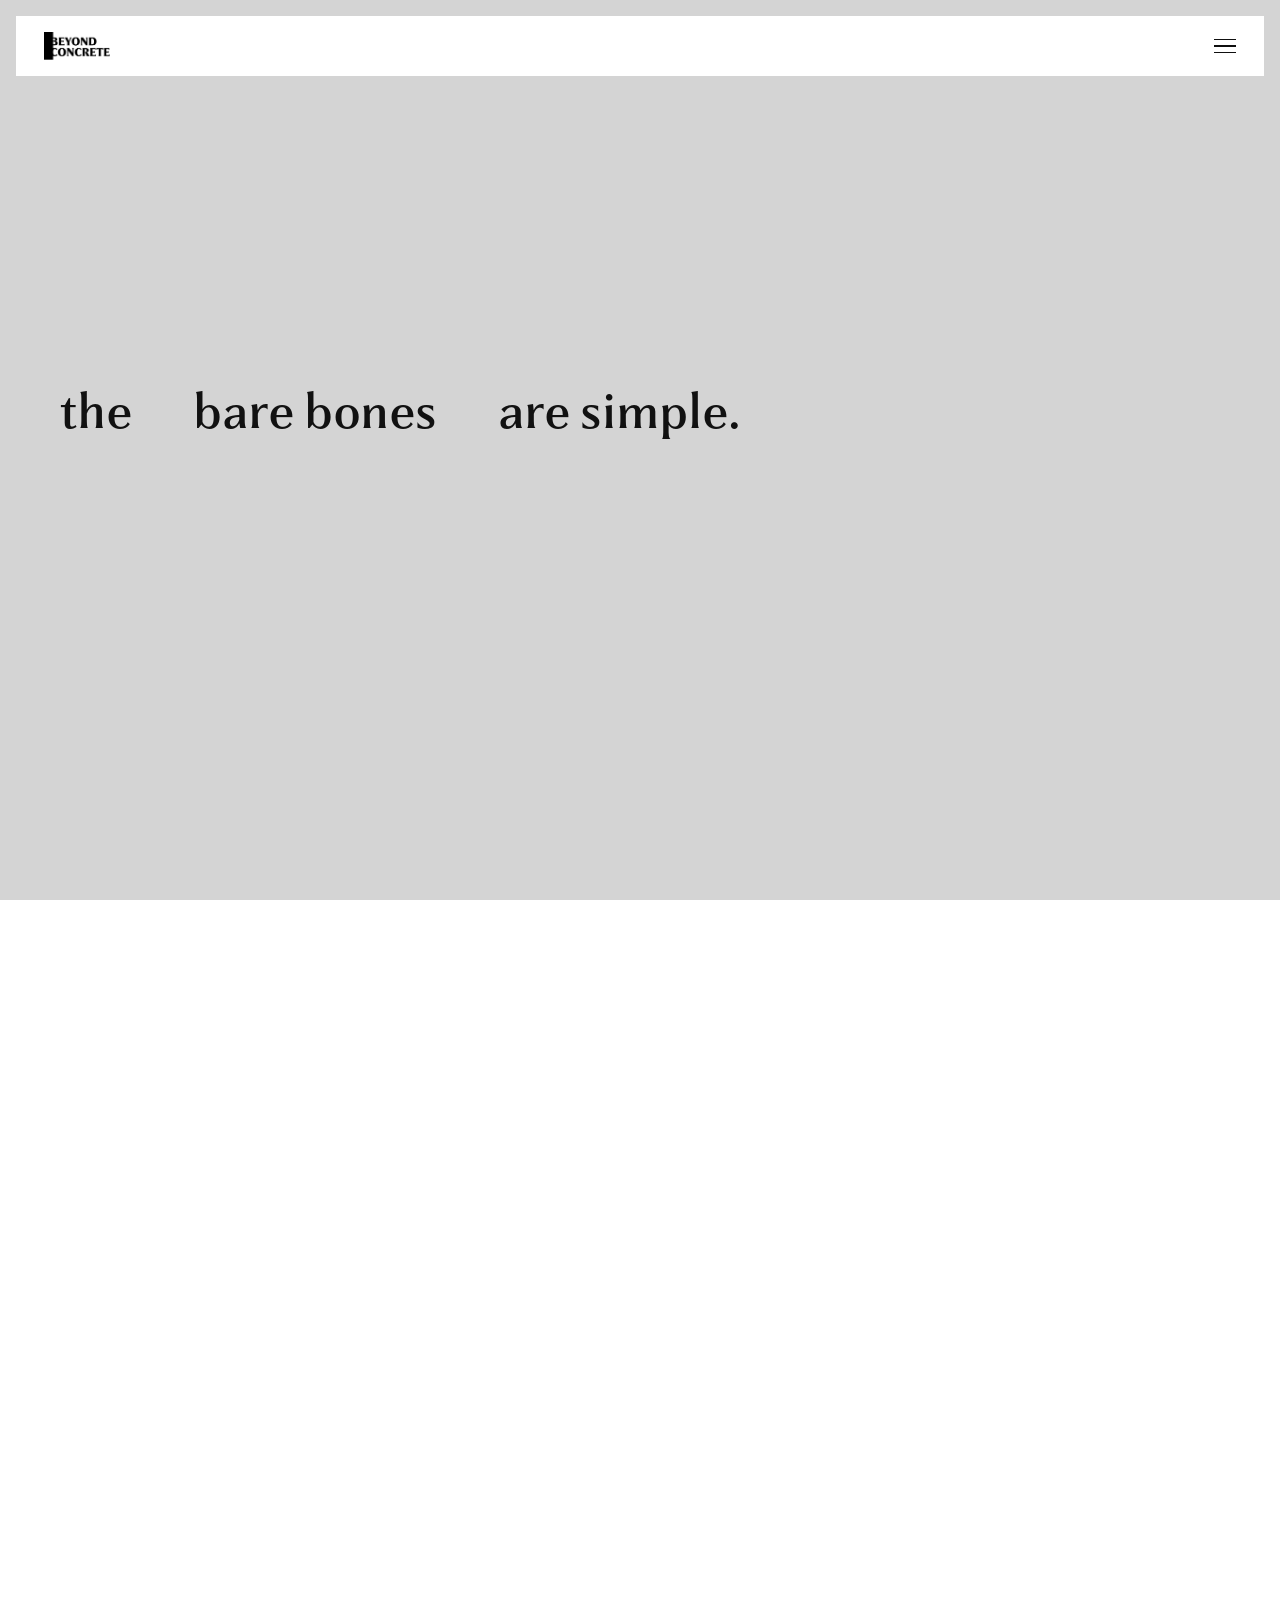
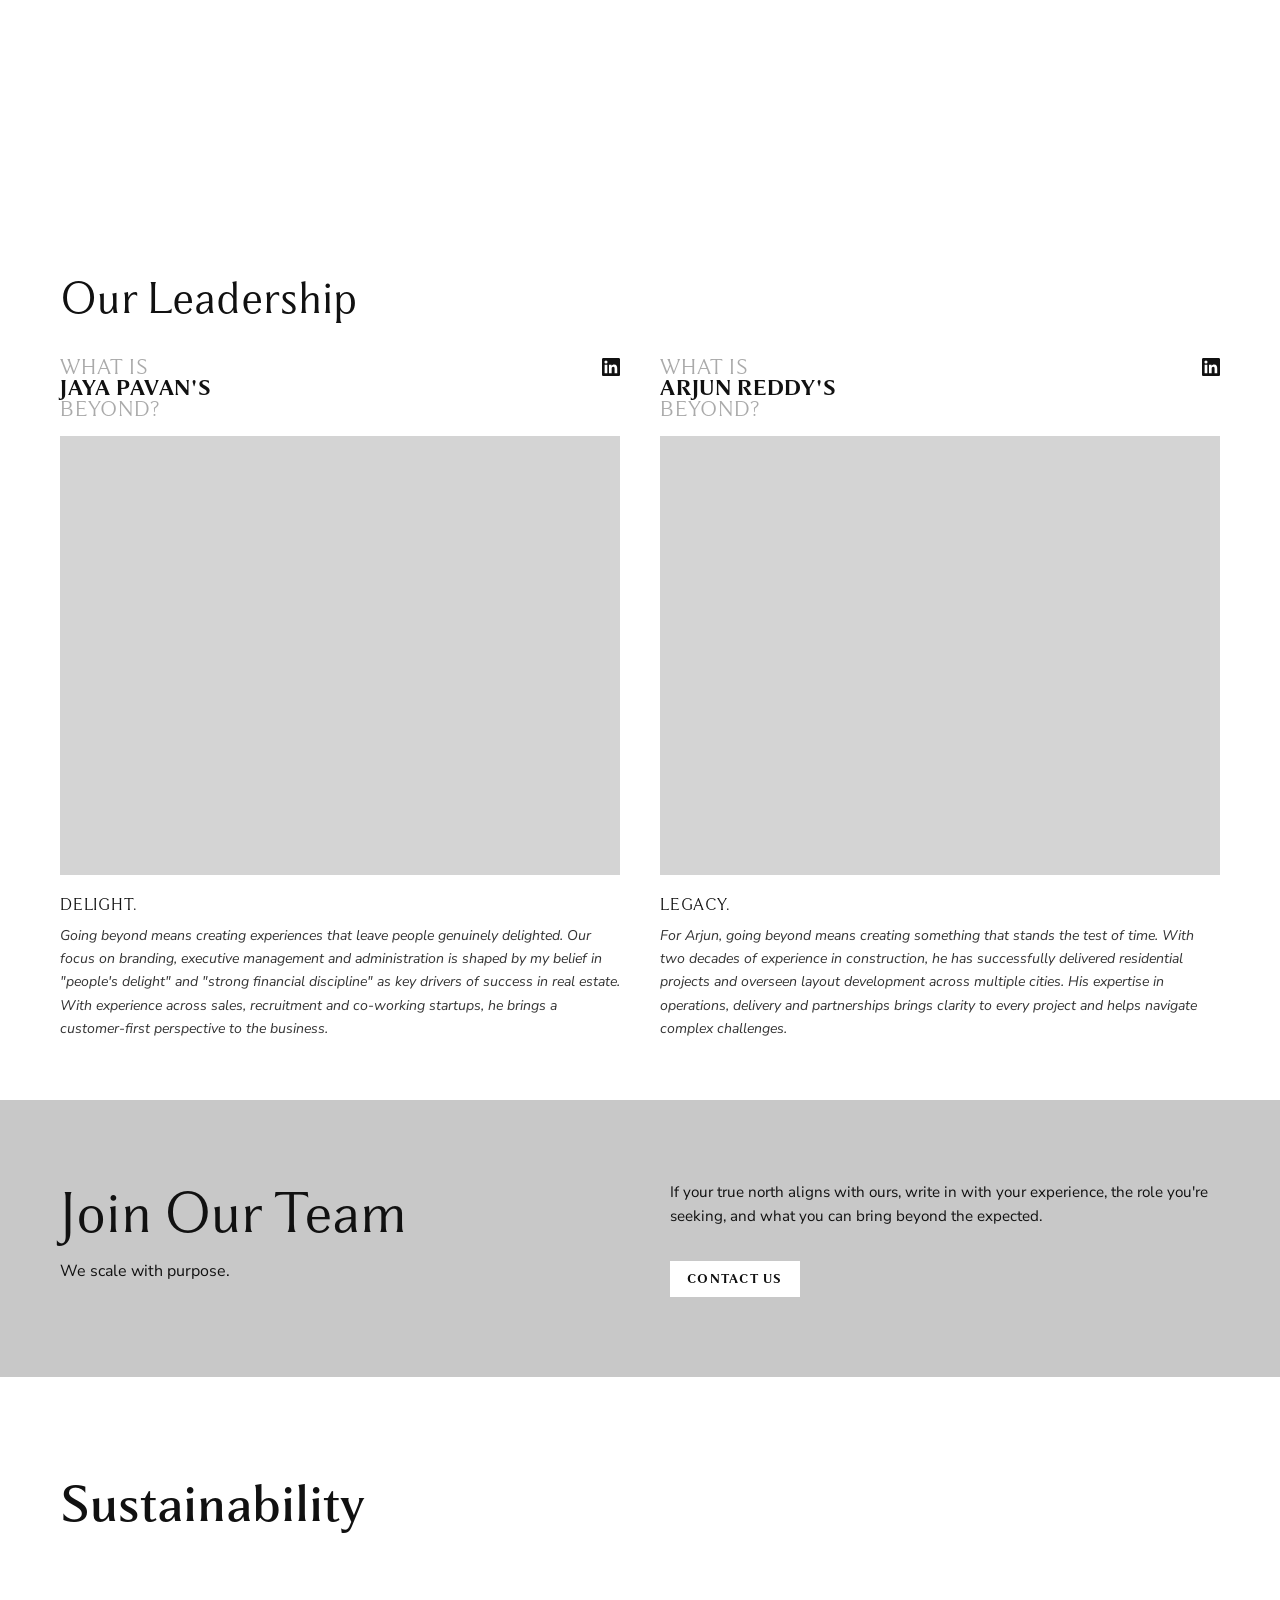
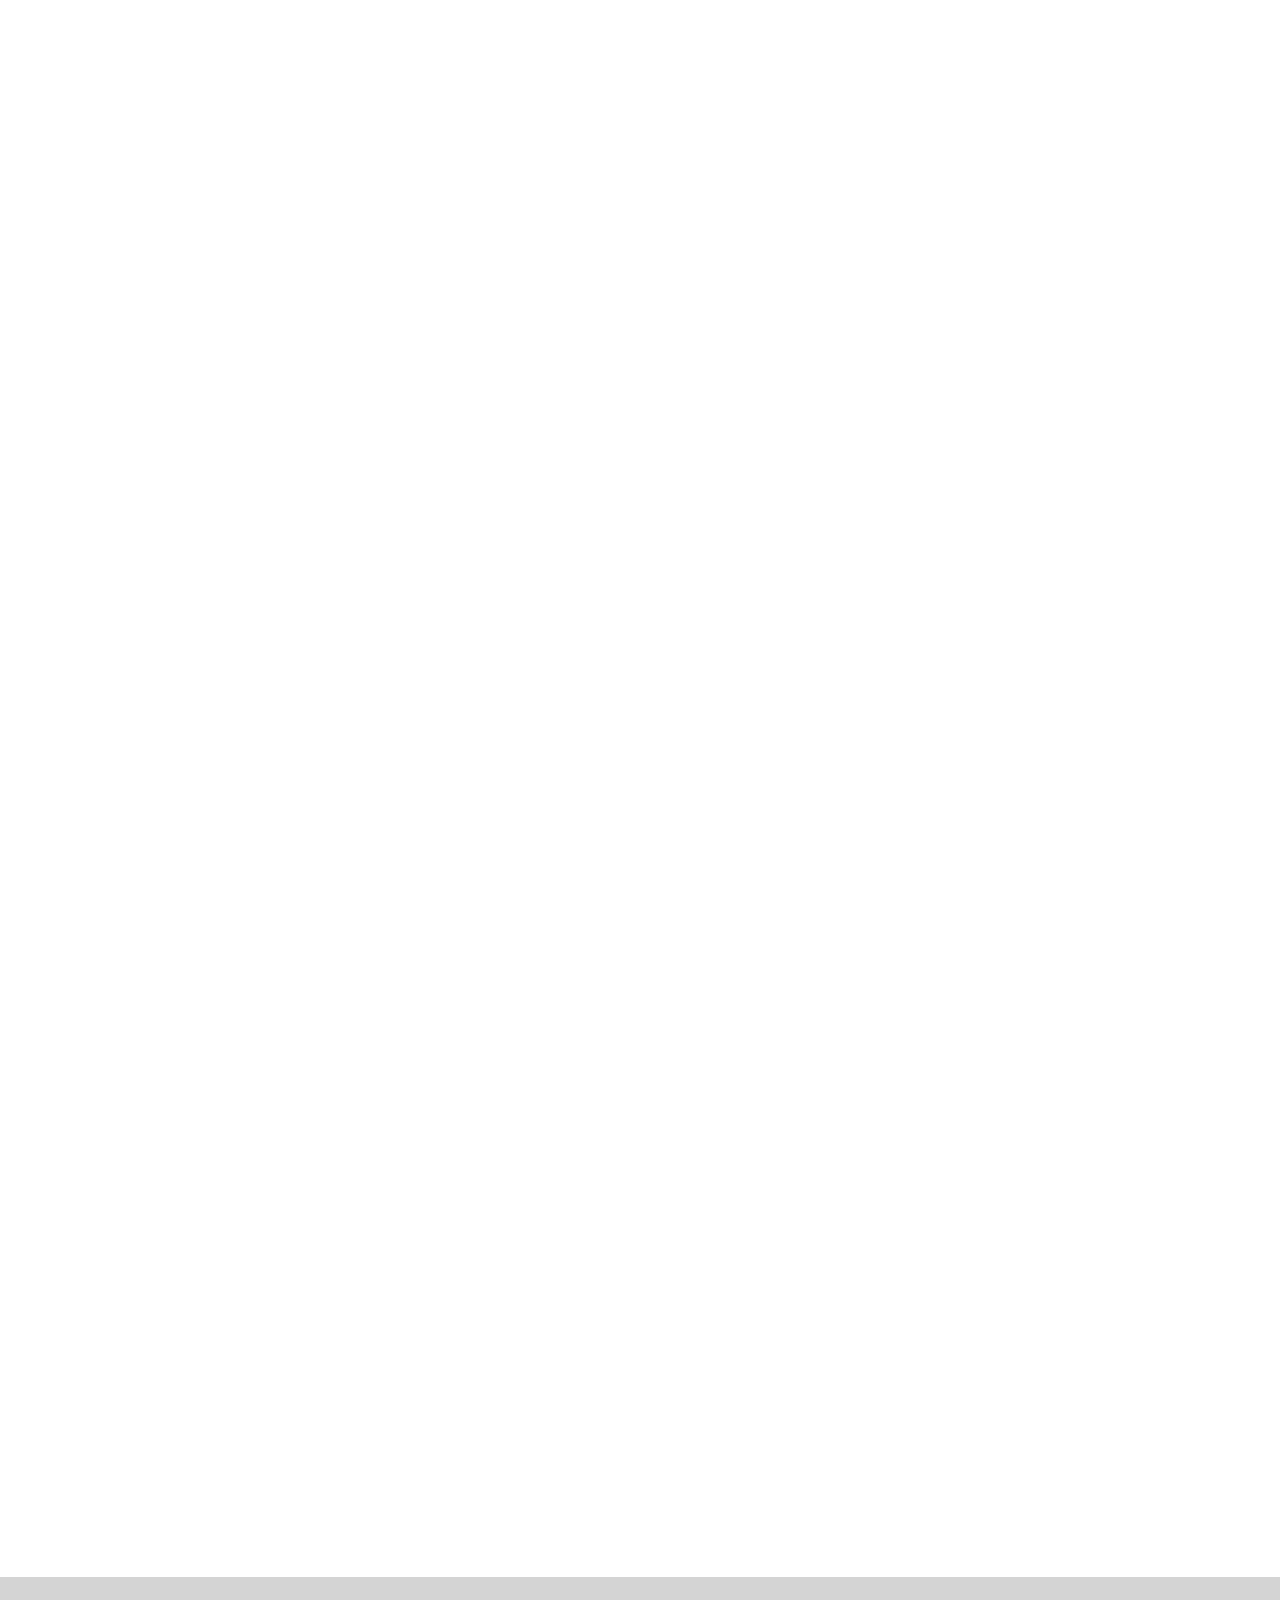
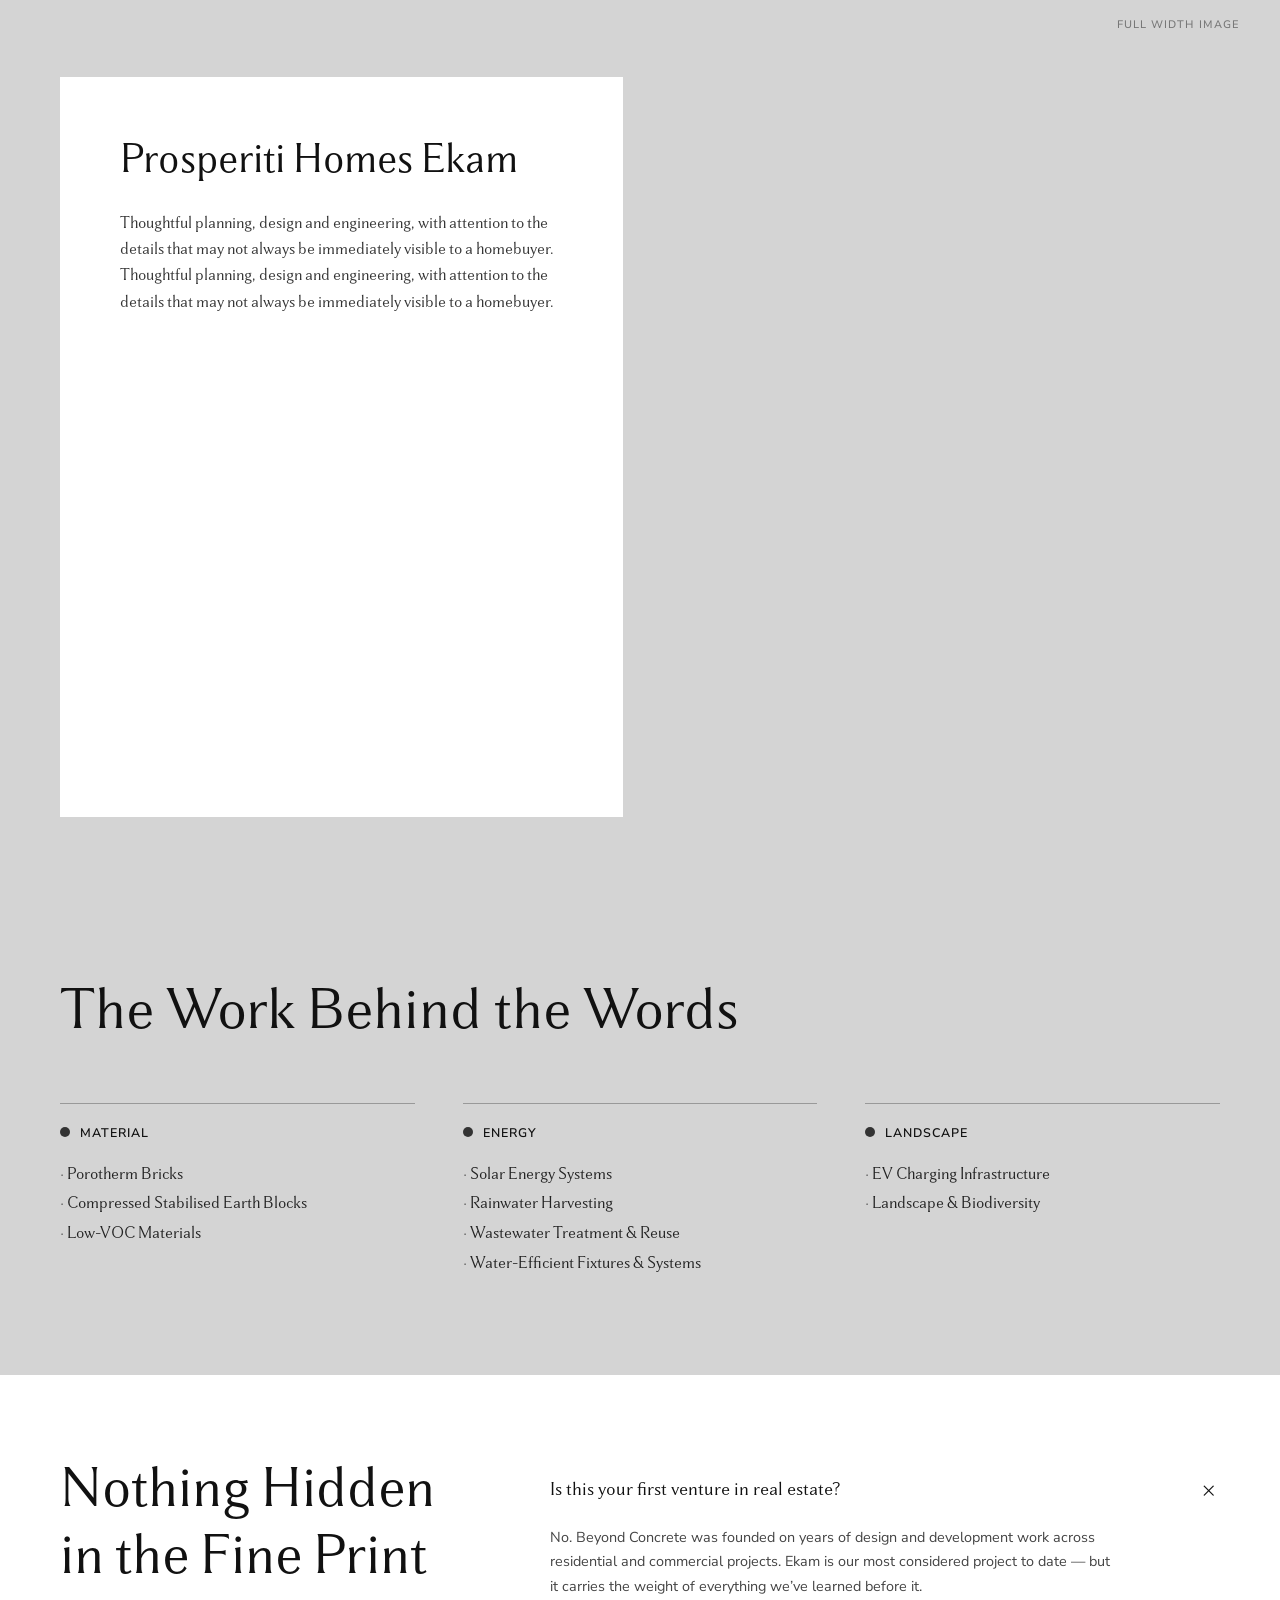
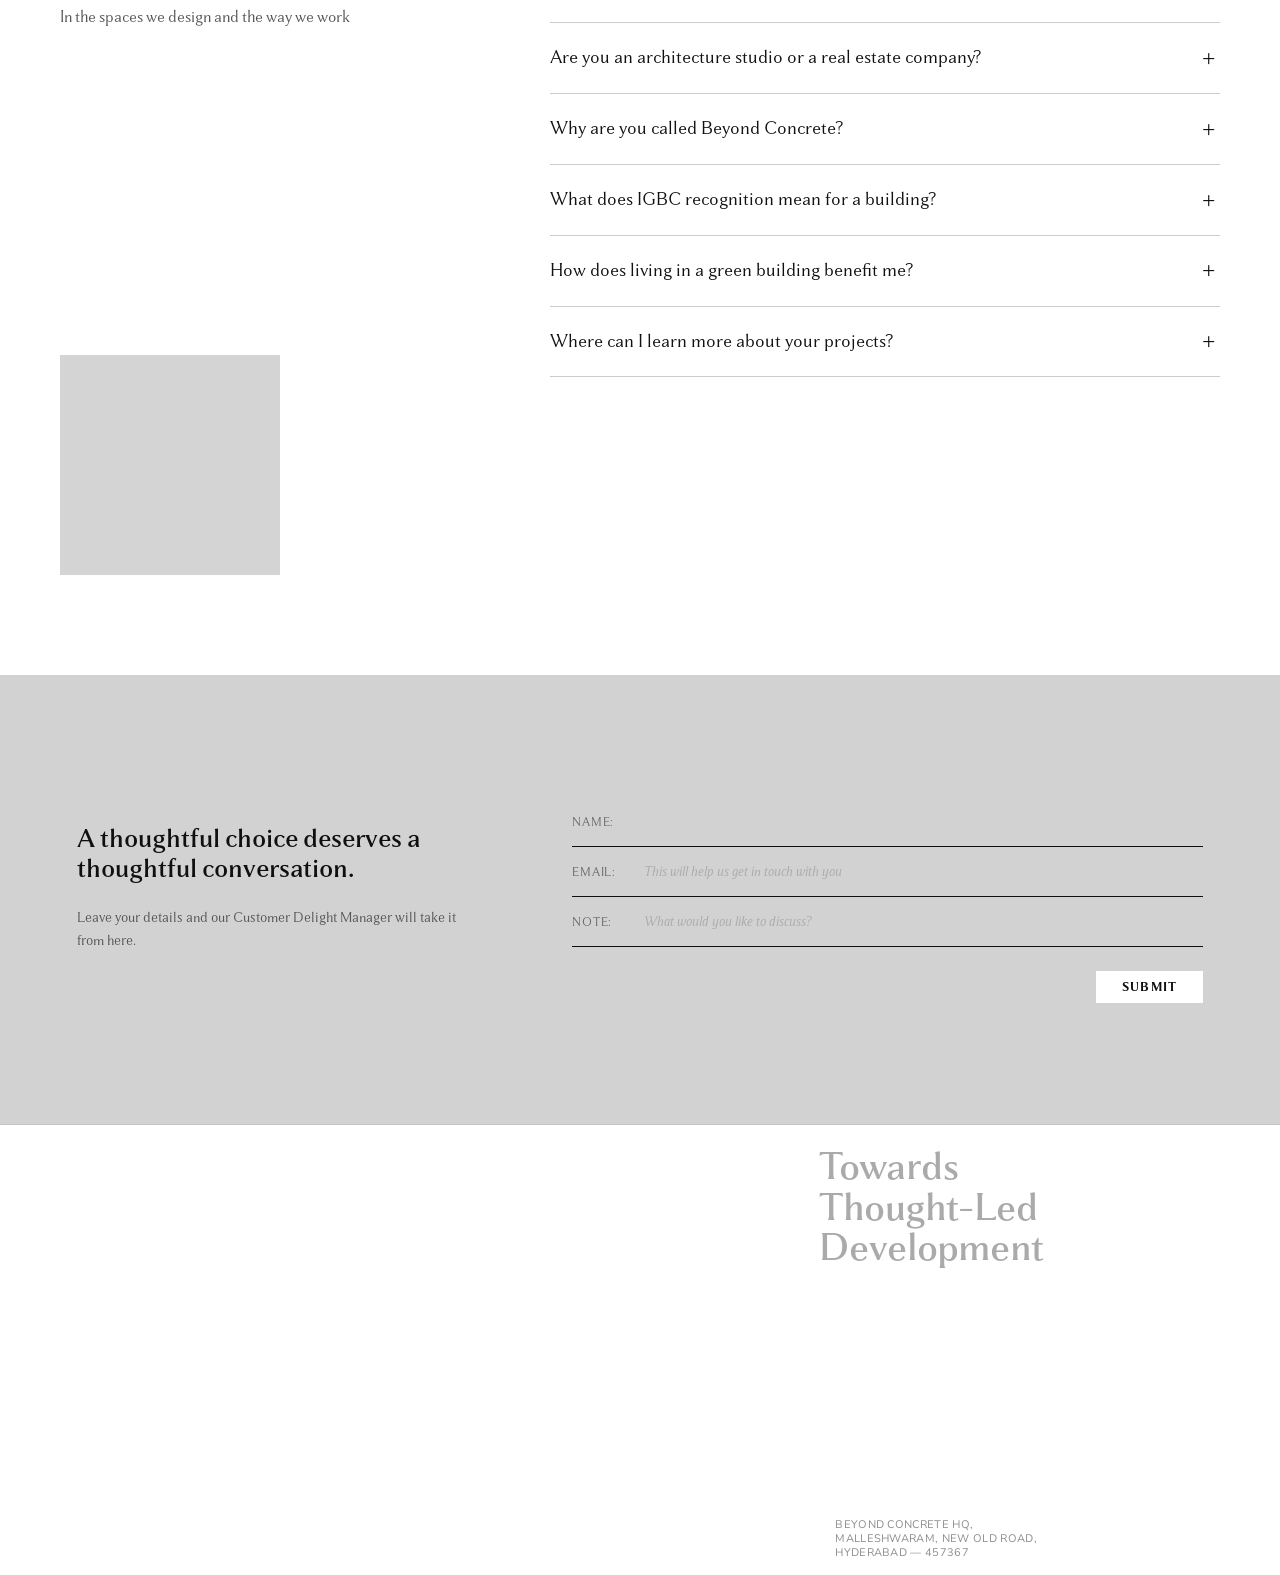
==== about prototype/index.html @ 587563fb "Add files via upload" ====
<!DOCTYPE html>
<html lang="en">
<head>
    <meta charset="UTF-8">
    <meta name="viewport" content="width=device-width, initial-scale=1.0">
    <title>About - Beyond Concrete</title>
    <link rel="preconnect" href="https://fonts.googleapis.com">
    <link rel="preconnect" href="https://fonts.gstatic.com" crossorigin>
    <link href="https://fonts.googleapis.com/css2?family=Inter:wght@400;500&display=swap" rel="stylesheet">
    <link rel="stylesheet" href="../shared/fonts.css">
    <style>
        * { margin: 0; padding: 0; box-sizing: border-box; }
        html { scroll-snap-type: y mandatory; overflow-y: scroll; }
        body { font-family: 'PartnerSerif', serif; background: #fff; }
        section { scroll-snap-align: start; }
        .subtitle, .img-caption { font-family: 'Nunito Sans', sans-serif; }

        /* HERO ANIMATIONS */
        .hero-left h1 span,
        .hero-left .subtitle,
        .hero-img-placeholder,
        .hero-right .img-caption {
            opacity: 0;
            transition: opacity 1s ease;
        }
        .hero-left h1 span.visible,
        .hero-left .subtitle.visible,
        .hero-img-placeholder.visible,
        .hero-right .img-caption.visible {
            opacity: 1;
        }

        /* HERO */
        .hero {
            min-height: 100vh;
            padding: 0 60px;
            display: flex;
            align-items: center;
            gap: 60px;
            background-color: #d4d4d4;
        }

        .hero-left {
            flex: 1;
            display: flex;
            flex-direction: column;
            gap: 16px;
            width: fit-content;
        }

        .hero-left h1 {
            font-size: clamp(2rem, 4vw, 3.5rem);
            font-weight: 500;
            line-height: 1.1;
            color: #111;
            display: flex;
            justify-content: space-between;
        }

        .hero-left .subtitle {
            font-size: 20px;
            color: #666;
            /* max-width: 380px; */
            line-height: 1.5;
        }

        .hero-right {
            flex: 0 0 auto;
            display: flex;
            flex-direction: column;
            align-items: flex-start;
            gap: 12px;
            width: 420px;
        }

        .hero-img-placeholder {
            width: 420px;
            height: 596px;
            background: #999595;
        }

        .hero-right .img-caption {
            font-size: 0.8rem;
            color: #888;

        }

        /* PHILOSOPHY */
        .philosophy {
            position: relative;
            height: 100vh;
            background: #fff;
            overflow: hidden;
        }

        /* Philosophy entrance — initial states */
        .phil-center {
            opacity: 0;
            transition: opacity 0.9s ease;
        }
        .phil-block-a,
        .phil-block-b {
            transform: translateX(-100vw);
            transition: transform 0.8s cubic-bezier(0.22, 1, 0.36, 1);
        }
        .phil-block-c {
            transform: translateX(100vw);
            transition: transform 0.8s cubic-bezier(0.22, 1, 0.36, 1);
        }

        /* Triggered states */
        .phil-center.phil-in {
            opacity: 1;
        }
        .phil-block-a.phil-in,
        .phil-block-b.phil-in,
        .phil-block-c.phil-in {
            transform: translateX(0);
        }

        /* --- the 4 independently placed blocks --- */

        .phil-center {
            position: absolute;
            top: 50%;
            left: 50%;
            transform: translate(-50%, -50%);
            width: 700px;
            height: 440px;
        }

        /* all elements inside phil-center are absolutely placed */
        .phil-center .word,
        .phil-center .phil-subtitle {
            position: absolute;
            color: #111;
            white-space: nowrap;
        }

        .phil-center .word-our {
            font-size: 3.2rem;
            font-style: italic;
            font-weight: 400;
            top: 124px;
            left: 70px;
        }

        .phil-center .word-true {
            font-size: 8.5rem;
            font-weight: 400;
            line-height: 1;
            top: 134px;
            left: 160px;
        }

        .phil-center .word-north {
            font-size: 5rem;
            font-style: italic;
            font-weight: 400;
            top: 239px;
            left: 380px;
        }

        .phil-center .phil-subtitle {
            font-family: 'Nunito Sans', sans-serif;
            font-size: 0.85rem;
            line-height: 1.5;
            white-space: normal;
            width: 240px;
            top: 121px;
            left: 270px;
        }

        .phil-block-a {
            position: absolute;
            top: 160px;
            left: 60px;
            width: 360px;
            display: flex;
            flex-direction: column;
            gap: 28px;
            background-color: #D9D9D9;
            padding: 20px 32px;
        }

        .phil-block-b {
            position: absolute;
            bottom: 60px;
            left: calc(50% - 240px);
            width: 480px;
            display: flex;
            flex-direction: column;
            gap: 28px;
            background-color: #D9D9D9;
            padding: 20px 32px;
        }

        .phil-block-c {
            position: absolute;
            top: 100px;
            right: 60px;
            width: 360px;
            display: flex;
            flex-direction: column;
            gap: 28px;
            background-color: #D9D9D9;
            padding: 20px 32px;
        }

        /* TEAM */
        .team-wrapper {
            scroll-snap-align: start;
        }

        .team {
            height: 100vh;
            padding: 60px;
            display: flex;
            flex-direction: column;
            background: #fff;
            box-sizing: border-box;
            scroll-snap-align: none;
        }

        .team-heading {
            font-family: 'PartnerSerif', serif;
            font-size: clamp(2rem, 3.5vw, 3rem);
            font-weight: 400;
            color: #111;
            margin-bottom: 32px;
            flex-shrink: 0;
            margin-top: 12px;
        }

        .team-cols {
            flex: 1;
            display: flex;
            flex-direction: row;
            gap: 40px;
            min-height: 0;
        }

        .leader-col {
            flex: 1;
            display: flex;
            flex-direction: column;
            min-height: 0;
            opacity: 0;
            transform: translateY(32px);
            transition: opacity 0.9s ease, transform 0.9s cubic-bezier(0.22, 1, 0.36, 1);
        }

        .leader-col.team-col-in {
            opacity: 1;
            transform: translateY(0);
        }

        .leader-col-head {
            display: flex;
            justify-content: space-between;
            align-items: flex-start;
            margin-bottom: 16px;
            flex-shrink: 0;
        }

        .leader-question {
            font-family: 'PartnerSerif', serif;
            font-size: 1.3rem;
            text-transform: uppercase;
            letter-spacing: 0.04em;
            line-height: 1;
        }

        .leader-question .muted {
            display: block;
            color: #aaa;
        }

        .leader-question .bold {
            display: block;
            color: #111;
            font-weight: 700;
        }

        .leader-linkedin {
            display: flex;
            align-items: center;
            flex-shrink: 0;
            text-decoration: none;
        }

        .leader-linkedin svg {
            width: 18px;
            height: 18px;
            fill: #111;
        }

        .leader-img {
            flex: 1;
            background: #d4d4d4;
            min-height: 0;
        }

        .leader-col-foot {
            padding-top: 20px;
            flex-shrink: 0;
        }

        .leader-answer {
            font-family: 'PartnerSerif', serif;
            font-size: 1rem;
            font-weight: 400;
            text-transform: uppercase;
            letter-spacing: 0.05em;
            color: #111;
            margin-bottom: 10px;
        }

        .leader-quote {
            font-family: 'Nunito Sans', sans-serif;
            font-style: italic;
            font-size: 0.88rem;
            color: #333;
            line-height: 1.65;
        }

        .team-join {
            background: #c8c8c8;
            padding: 80px 60px;
            display: flex;
            flex-direction: row;
            align-items: flex-start;
            gap: 60px;
        }

        .team-join-left {
            flex: 1;
        }

        .team-join-left h2 {
            font-family: 'PartnerSerif', serif;
            font-size: clamp(2.4rem, 4.5vw, 4rem);
            font-weight: 400;
            color: #111;
            margin-bottom: 12px;
        }

        .team-join-left .subtitle {
            font-size: 1rem;
            color: #111;
        }

        .team-join-right {
            flex: 1;
            display: flex;
            flex-direction: column;
            gap: 32px;
        }

        .team-join-right p {
            font-size: 0.95rem;
            color: #111;
            font-family: 'Nunito Sans', sans-serif;
            line-height: 1.6;
        }

        .team-join-btn {
            width: 130px;
            height: 36px;
            background: #fff;
            display: flex;
            align-items: center;
            justify-content: center;
            font-family: 'PartnerSerif', serif;
            font-size: 0.78rem;
            font-weight: 600;
            letter-spacing: 0.1em;
            text-transform: uppercase;
            color: #111;
            cursor: pointer;
            text-decoration: none;
            transition: background 0.4s;
        }

        .team-join-btn:hover {
            background-color: #111;
            color: #fff;
        }

        /* SUSTAINABILITY */
        .sustainability {
            height: 200vh;
        }

        .sust-sticky {
            position: sticky;
            top: 0;
            height: 100vh;
            padding: 100px 60px;
            display: flex;
            flex-direction: row;
            align-items: stretch;
            gap: 60px;
            overflow: hidden;
        }

        .sust-left {
            flex: 1;
            display: flex;
            flex-direction: column;
            justify-content: space-between;
        }

        .sust-top {
            display: flex;
            flex-direction: column;
            gap: 20px;
        }

        .sust-top h2 {
            font-size: clamp(2.5rem, 4vw, 4rem);
            font-weight: 500;
            color: #111;
            line-height: 1.1;
        }

        .sust-top .subtitle {
            font-size: 0.95rem;
            color: #666;
            max-width: 420px;
            line-height: 1.6;
        }

        .sust-body {
            font-size: 1.7rem;
            font-family: 'Nunito Sans', sans-serif;
            color: #111;
            line-height: 1.2;
            max-width: 480px;
        }

        .sust-right {
            flex: 1;
            display: flex;
            align-items: flex-end;
            justify-content: flex-end;
            position: relative;
        }

        .sust-img-wrap {
            position: relative;
            line-height: 0;
            z-index: 1;
        }

        .sust-img-current {
            display: block;
            max-width: 100%;
        }

        .sust-img-next {
            position: absolute;
            top: 0; left: 0;
            width: 100%; height: 100%;
            object-fit: cover;
            opacity: 0;
        }

        @keyframes sust-float-a {
            0%, 100% { transform: translateY(0px); }
            50%       { transform: translateY(-8px); }
        }
        @keyframes sust-float-b {
            0%, 100% { transform: translateY(0px); }
            50%       { transform: translateY(-6px); }
        }

        .sust-float-text {
            position: absolute;
            font-family: 'PartnerSerif', serif;
            font-style: italic;
            font-size: 1rem;
            color: #111;
            line-height: 1.4;
            pointer-events: auto;
            cursor: default;
            opacity: 0;
            transition: opacity 1.2s ease, transform 0.4s cubic-bezier(0.22, 1, 0.36, 1);
        }
        .sust-float-text.sust-in {
            opacity: 1;
        }
        .sust-float-text-a {
            top: 28%;
            right: 8%;
            z-index: 2;
            animation: sust-float-a 5s ease-in-out infinite;
        }
        .sust-float-text-b {
            bottom: 28%;
            left: 2%;
            z-index: 2;
            animation: sust-float-b 6s ease-in-out infinite;
            animation-delay: 1.2s;
        }
        .sust-float-text:hover {
            transform: translateY(-10px);
            animation-play-state: paused;
        }

        /* State 2 image labels */
        .sust-img-label {
            position: absolute;
            display: flex;
            flex-direction: column;
            gap: 2px;
            opacity: 0;
            transition: opacity 0.4s ease;
            pointer-events: none;
            z-index: 2;
            background: #fff;
            padding: 10px 14px;
        }
        .sust-img-label.sust-label-in {
            opacity: 1;
        }
        .sust-img-label-plus {
            font-family: 'Nunito Sans', sans-serif;
            font-size: 1.1rem;
            font-weight: 400;
            color: #111;
            line-height: 1;
        }
        .sust-img-label-text {
            font-family: 'Nunito Sans', sans-serif;
            font-size: 0.7rem;
            font-weight: 500;
            text-transform: uppercase;
            letter-spacing: 0.08em;
            color: #111;
            line-height: 1.3;
            padding-left: 2px;
        }
        .sust-img-label-a {
            top: calc(14% + 120px);
            left: 6%;
        }
        .sust-img-label-b {
            bottom: 10%;
            right: 4%;
        }

        /* Sustainability entrance — initial states */
        .sust-top h2,
        .sust-img-wrap {
            opacity: 0;
            transform: translateY(32px);
        }

        .sust-top h2 {
            transition: opacity 1.4s ease, transform 1.4s cubic-bezier(0.22, 1, 0.36, 1);
        }

        .sust-img-wrap {
            transition: opacity 2.4s ease, transform 2.4s cubic-bezier(0.22, 1, 0.36, 1);
        }

        .sust-top h2.sust-in,
        .sust-img-wrap.sust-in {
            opacity: 1;
            transform: translateY(0);
        }

        .sust-line {
            display: block;
            opacity: 0;
            transform: translateY(20px);
            transition: opacity 1.2s ease, transform 1.2s cubic-bezier(0.22, 1, 0.36, 1);
        }

        .sust-line.sust-in {
            opacity: 1;
            transform: translateY(0);
        }

        .sust-strike-word {
            position: relative;
            display: inline-block;
        }

        .sust-strike-word::after {
            content: '';
            position: absolute;
            left: 0;
            top: 50%;
            width: 0;
            height: 1.5px;
            background: #666;
            transition: width 1.2s cubic-bezier(0.22, 1, 0.36, 1);
        }

        .sust-strike-word.striking::after {
            width: 100%;
        }

        /* State 1 → State 2 content swap */
        .sust-state-1 {
            transition: opacity 0.6s ease;
        }

        .sust-state-2 {
            opacity: 0;
            position: absolute;
            top: 0;
            left: 0;
            pointer-events: none;
            transition: opacity 0.7s ease;
        }

        .sust-subtitle-wrap {
            position: relative;
        }

        .sust-bottom {
            position: relative;
        }

        /* state-1 fade out */
        .sust-state-1.sust-out {
            opacity: 0;
            pointer-events: none;
        }

        /* state-2 containers fade in */
        .sust-state-2.sust-visible {
            opacity: 1;
            pointer-events: auto;
        }

        /* question list items — each fades in individually */
        .sust-questions li {
            opacity: 0;
            transition: opacity 0.5s ease;
        }
        .sust-questions li.sust-q-in {
            opacity: 1;
        }

        /* State 2 subtitle */
        .sust-subtitle-2 {
            font-family: 'PartnerSerif', serif;
            font-size: 28px;
            color: #111;
            line-height: 1.4;
        }

        /* Question list */
        .sust-questions {
            list-style: none;
            display: flex;
            flex-direction: column;
            gap: 4px;
            overflow: hidden;
        }

        .sust-questions li {
            font-family: 'Nunito Sans', sans-serif;
            font-size: 1.1rem;
            font-weight: 500;
            text-transform: uppercase;
            letter-spacing: 0.02em;
            line-height: 2;
        }

        .sust-questions li:nth-child(1) { color: #333; }
        .sust-questions li:nth-child(2) { color: #777; }
        .sust-questions li:nth-child(3) { color: #aaa; }
        .sust-questions li:nth-child(4) { color: #ccc; }

        /* ── Ekam Section ─────────────────────────────────────────── */
        .ekam-section {
            display: flex;
            flex-direction: row;
            min-height: 100vh;
            background: #d4d4d4;
            scroll-snap-align: start;
        }

        .ekam-card {
            width: 44%;
            flex-shrink: 0;
            background: #fff;
            padding: 60px 60px;
            margin: 100px 0 60px 60px;
            display: flex;
            flex-direction: column;
            justify-content: space-between;
        }

        .ekam-card-top {
            display: flex;
            flex-direction: column;
            gap: 28px;
        }

        .ekam-title {
            font-family: 'PartnerSerif', serif;
            font-size: clamp(2rem, 3.2vw, 3rem);
            font-weight: 400;
            color: #111;
            line-height: 1.1;
        }

        .ekam-desc {
            font-family: 'PartnerSerif', serif;
            font-size: 1rem;
            color: #333;
            line-height: 1.65;
            max-width: 480px;
        }

        .ekam-stats {
            display: flex;
            flex-direction: column;
        }

        .ekam-stat {
            border-top: 1px solid #ccc;
            padding: 20px 0;
            opacity: 0;
            transform: translateY(16px);
            transition: opacity 0.6s ease, transform 0.6s cubic-bezier(0.22, 1, 0.36, 1);
        }

        .ekam-stat.ekam-stat-in {
            opacity: 1;
            transform: translateY(0);
        }

        .ekam-stat-label {
            font-family: 'Nunito Sans', sans-serif;
            font-size: 0.82rem;
            font-weight: 700;
            color: #111;
            margin-bottom: 8px;
            line-height: 1.3;
        }

        .ekam-stat-desc {
            font-family: 'PartnerSerif', serif;
            font-size: 0.95rem;
            color: #333;
            line-height: 1.55;
        }

        .ekam-right {
            flex: 1;
            position: relative;
        }

        .ekam-img-label {
            position: absolute;
            top: 40px;
            right: 40px;
            font-family: 'Nunito Sans', sans-serif;
            font-size: 0.68rem;
            font-weight: 500;
            text-transform: uppercase;
            letter-spacing: 0.1em;
            color: #777;
        }

        /* Card entrance */
        .ekam-card {
            opacity: 0;
            transform: translateY(40px);
            transition: opacity 1s ease, transform 1s cubic-bezier(0.22, 1, 0.36, 1);
        }

        .ekam-card.ekam-in {
            opacity: 1;
            transform: translateY(0);
        }

        /* ── Work Behind the Words ─────────────────────────────────── */
        .work-section {
            background: #d4d4d4;
            padding: 80px 60px 100px;
            scroll-snap-align: start;
        }

        .work-heading {
            font-family: 'PartnerSerif', serif;
            font-size: clamp(2.4rem, 4.5vw, 4rem);
            font-weight: 400;
            color: #111;
            line-height: 1.15;
            margin-bottom: 60px;
            white-space: nowrap;
            margin-top: 20px;
        }

        .work-grid {
            display: grid;
            grid-template-columns: repeat(3, 1fr);
            gap: 0 48px;
        }

        .work-col {
            border-top: 1px solid #999;
            padding-top: 20px;
        }

        .work-col-header {
            display: flex;
            align-items: center;
            gap: 10px;
            margin-bottom: 20px;
        }

        .work-dot {
            width: 10px;
            height: 10px;
            border-radius: 50%;
            background: #333;
            flex-shrink: 0;
        }

        .work-col-label {
            font-family: 'Nunito Sans', sans-serif;
            font-size: 0.78rem;
            font-weight: 600;
            text-transform: uppercase;
            letter-spacing: 0.08em;
            color: #111;
        }

        .work-list {
            list-style: none;
            display: flex;
            flex-direction: column;
            gap: 4px;
        }

        .work-list li {
            font-family: 'PartnerSerif', serif;
            font-size: 1rem;
            color: #222;
            line-height: 1.6;
        }

        .work-list li::before {
            content: '· ';
            color: #555;
        }

        /* ── FAQ ───────────────────────────────────────────────────── */
        .faq-section {
            background: #fff;
            display: flex;
            flex-direction: row;
            align-items: flex-start;
            padding: 80px 60px 100px;
            gap: 80px;
            scroll-snap-align: start;
            min-height: 100vh;
            box-sizing: border-box;
        }

        .faq-left {
            width: 410px;
            flex-shrink: 0;
            display: flex;
            flex-direction: column;
            justify-content: space-between;
            align-self: stretch;
        }

        .faq-left-top h2 {
            font-family: 'PartnerSerif', serif;
            font-size: 3.5rem;
            font-weight: 400;
            color: #111;
            margin-bottom: 16px;
        }

        .faq-left-top p {
            font-family: 'PartnerSerif', serif;
            font-size: 1rem;
            color: #555;
            line-height: 1.5;
        }

        .faq-img-placeholder {
            width: 220px;
            height: 220px;
            background: #d4d4d4;
        }

        .faq-right {
            flex: 1;
            max-width: 1000px;
            display: flex;
            flex-direction: column;
            margin-left: auto;
        }

        .faq-item {
            border-bottom: 1px solid #ccc;
        }

        .faq-question {
            display: flex;
            align-items: center;
            justify-content: space-between;
            padding: 22px 0;
            cursor: pointer;
            gap: 24px;
        }

        .faq-question-text {
            font-family: 'PartnerSerif', serif;
            font-size: 1.15rem;
            color: #111;
            line-height: 1.4;
        }

        .faq-toggle {
            background: none;
            border: none;
            cursor: pointer;
            font-family: 'Nunito Sans', sans-serif;
            font-size: 1.4rem;
            font-weight: 300;
            color: #111;
            line-height: 1;
            padding: 0;
            flex-shrink: 0;
            width: 24px;
            text-align: center;
        }

        .faq-answer {
            display: grid;
            grid-template-rows: 0fr;
            transition: grid-template-rows 0.45s cubic-bezier(0.22, 1, 0.36, 1);
        }

        .faq-answer-inner {
            overflow: hidden;
        }

        .faq-answer p {
            font-family: 'Nunito Sans', sans-serif;
            font-size: 0.9rem;
            color: #444;
            line-height: 1.7;
            padding-bottom: 24px;
            max-width: 560px;
        }

        .faq-item.faq-open .faq-answer {
            grid-template-rows: 1fr;
        }

        /* ── Contact + Footer layout (inject-contact-footer.js provides the rest) ── */
        #section-seven {
            height: 100vh;
            position: relative;
            scroll-snap-align: start;
        }

        /* shared small label style */
        .phil-label {
            font-size: 24px;
            text-transform: uppercase;
            /* letter-spacing: 0.08em; */
            color: #000;
            font-family: 'PartnerSerif', serif;
        }

    </style>
</head>
<body>

    <section class="hero">
        <div class="hero-left">
            <h1><span>the</span><span>bare bones</span><span>are simple.</span></h1>
            <p class="subtitle">We are real estate company co-founded by JP Gummadi and Arjun Reddy in 2026.</p>
        </div>
        <div class="hero-right">
            <div class="hero-img-placeholder"></div>
            <p class="img-caption" style="text-transform: uppercase;">Can real estate go beyond constructing buildings to creating healthier, more responsible habitats for people and the planet?</p>
        </div>
    </section>

    <section class="philosophy">

        <!-- CENTER — each element placed independently -->
        <div class="phil-center">
            <span class="word word-our">our</span>
            <p class="phil-subtitle">We see ourselves as developers but also as students of the city.</p>
            <span class="word word-true">true</span>
            <span class="word word-north">north</span>
        </div>

        <!-- BLOCK A — top left, text block -->
        <div class="phil-block-a">
            <p class="phil-label">PEOPLE FIRST</p>
            <p class="subtitle">From discovery to inhabiting, the delight of our customers matters deeply to us. We are building a people-first ecosystem and designing spaces that are meaningful to those who inhabit them.</p>
        </div>

        <!-- BLOCK B — bottom left -->
        <div class="phil-block-b">
            <p class="phil-label">PLANET-CONSCIOUS</p>
            <p class="subtitle">We choose materials with care, looking for ways to lessen the environmental impact while creating spaces built for longevity.</p>
        </div>

        <!-- BLOCK C — top right -->
        <div class="phil-block-c">
            <p class="phil-label">BEYOND OWNERSHIP</p>
            <p class="subtitle">Real estate doesn't end with ownership of square footage. It extends to accountability for the footprint development leaves behind.</p>
        </div>

    </section>

    <div class="team-wrapper">
    <section class="team">

        <h2 class="team-heading">Our Leadership</h2>

        <div class="team-cols">

            <div class="leader-col">
                <div class="leader-col-head">
                    <div class="leader-question">
                        <span class="muted">WHAT IS</span>
                        <span class="bold">JAYA PAVAN'S</span>
                        <span class="muted">BEYOND?</span>
                    </div>
                    <a class="leader-linkedin" href="#" aria-label="LinkedIn"><svg viewBox="0 0 24 24" xmlns="http://www.w3.org/2000/svg"><path d="M20.4 20.4h-3.6v-5.6c0-1.3 0-3-1.8-3-1.9 0-2.1 1.4-2.1 2.9v5.7H9.3V9h3.4v1.6h.1c.5-.9 1.6-1.8 3.3-1.8 3.5 0 4.2 2.3 4.2 5.4v6.2zM5.3 7.4a2.1 2.1 0 1 1 0-4.2 2.1 2.1 0 0 1 0 4.2zM7.1 20.4H3.5V9h3.6v11.4zM22.2 0H1.8C.8 0 0 .8 0 1.7v20.5C0 23.2.8 24 1.8 24h20.4c1 0 1.8-.8 1.8-1.8V1.7C24 .8 23.2 0 22.2 0z"/></svg></a>
                </div>
                <div class="leader-img"></div>
                <div class="leader-col-foot">
                    <p class="leader-answer">Delight.</p>
                    <p class="leader-quote">Going beyond means creating experiences that leave people genuinely delighted. Our focus on branding, executive management and administration is shaped by my belief in "people's delight" and "strong financial discipline" as key drivers of success in real estate. With experience across sales, recruitment and co-working startups, he brings a customer-first perspective to the business.</p>
                </div>
            </div>

            <div class="leader-col">
                <div class="leader-col-head">
                    <div class="leader-question">
                        <span class="muted">WHAT IS</span>
                        <span class="bold">ARJUN REDDY'S</span>
                        <span class="muted">BEYOND?</span>
                    </div>
                    <a class="leader-linkedin" href="#" aria-label="LinkedIn"><svg viewBox="0 0 24 24" xmlns="http://www.w3.org/2000/svg"><path d="M20.4 20.4h-3.6v-5.6c0-1.3 0-3-1.8-3-1.9 0-2.1 1.4-2.1 2.9v5.7H9.3V9h3.4v1.6h.1c.5-.9 1.6-1.8 3.3-1.8 3.5 0 4.2 2.3 4.2 5.4v6.2zM5.3 7.4a2.1 2.1 0 1 1 0-4.2 2.1 2.1 0 0 1 0 4.2zM7.1 20.4H3.5V9h3.6v11.4zM22.2 0H1.8C.8 0 0 .8 0 1.7v20.5C0 23.2.8 24 1.8 24h20.4c1 0 1.8-.8 1.8-1.8V1.7C24 .8 23.2 0 22.2 0z"/></svg></a>
                </div>
                <div class="leader-img"></div>
                <div class="leader-col-foot">
                    <p class="leader-answer">Legacy.</p>
                    <p class="leader-quote">For Arjun, going beyond means creating something that stands the test of time. With two decades of experience in construction, he has successfully delivered residential projects and overseen layout development across multiple cities. His expertise in operations, delivery and partnerships brings clarity to every project and helps navigate complex challenges.</p>
                </div>
            </div>

        </div>

    </section>

    <!-- Join Our Team -->
    <div class="team-join">
        <div class="team-join-left">
            <h2>Join Our Team</h2>
            <p class="subtitle">We scale with purpose.</p>
        </div>
        <div class="team-join-right">
            <p>If your true north aligns with ours, write in with your experience, the role you're seeking, and what you can bring beyond the expected.</p>
            <a class="team-join-btn" href="#section-seven">Contact Us</a>
        </div>
    </div>
    </div><!-- /.team-wrapper -->

    <section class="sustainability">
        <div class="sust-sticky">

            <div class="sust-left">

                <!-- heading stays throughout -->
                <div class="sust-top">
                    <h2>Sustainability</h2>

                    <!-- State 1 & 2 subtitle wrapper -->
                    <div class="sust-subtitle-wrap">
                        <div class="sust-state-1">
                            <p class="subtitle">
                                <span class="sust-line">You might have seen this word around—in writing, in practice, and in conversations about the future.</span>
                                <span class="sust-line">For us, sustainability is etched into our everyday <span class="sust-strike-word">practices.</span></span>
                            </p>
                        </div>

                        <!-- State 2 subtitle -->
                        <div class="sust-state-2">
                            <p class="sust-subtitle-2">isn't an arbitrary statement<br>or something added as an afterthought.</p>
                        </div>
                    </div>
                </div>

                <!-- State 1 body -->
                <div class="sust-bottom">
                    <p class="sust-body sust-state-1">
                        <span class="sust-line">Nature plays a part that is intrinsic in how we imagine a home,</span>
                        <span class="sust-line">and that same relationship with nature finds its place</span>
                        <span class="sust-line">in all our development projects.</span>
                    </p>

                    <!-- State 2 questions -->
                    <ul class="sust-questions sust-state-2">
                        <li>WHICH MATERIALS SHOULD WE USE?</li>
                        <li>HOW MUCH WATER WILL BE USED?</li>
                        <li>HOW MUCH WASTE WILL BE GENERATED?</li>
                        <li>HOW MUCH ENERGY DOES IT NEED?</li>
                    </ul>
                </div>

            </div>

            <div class="sust-right">
                <p class="sust-float-text sust-float-text-a sust-state-1">a sun above it and<br>a tree beside it.</p>
                <p class="sust-float-text sust-float-text-b sust-state-1">Remember the first<br>home you ever drew?</p>
                <div class="sust-img-label sust-img-label-a">
                    <span class="sust-img-label-plus">+</span>
                    <span class="sust-img-label-text">POROTHEM BRICKS</span>
                </div>
                <div class="sust-img-label sust-img-label-b">
                    <span class="sust-img-label-plus">+</span>
                    <span class="sust-img-label-text">RECLAIMED TIMBER</span>
                </div>
                <div class="sust-img-wrap">
                    <img class="sust-img-current" src="sus.png" alt="Sustainability">
                    <img class="sust-img-next" src="" aria-hidden="true">
                </div>
            </div>

        </div>
    </section>

    <!-- Ekam Section -->
    <section class="ekam-section">
        <div class="ekam-card">
            <div class="ekam-card-top">
                <h2 class="ekam-title">Prosperiti Homes Ekam</h2>
                <p class="ekam-desc">Thoughtful planning, design and engineering, with attention to the details that may not always be immediately visible to a homebuyer. Thoughtful planning, design and engineering, with attention to the details that may not always be immediately visible to a homebuyer.</p>
            </div>
            <div class="ekam-stats">
                <div class="ekam-stat">
                    <p class="ekam-stat-label">35,000 sq. ft &nbsp; CLUBHOUSE</p>
                    <p class="ekam-stat-desc">Amenities such as an outdoor theatre, trampoline park, pet park and co-working facilities.</p>
                </div>
                <div class="ekam-stat">
                    <p class="ekam-stat-label">468 HOMES with 93 FLATS PER ACRE DENSITY</p>
                    <p class="ekam-stat-desc">reflecting a defined residential density.</p>
                </div>
                <div class="ekam-stat">
                    <p class="ekam-stat-label">7.4 kW EV CHARGING STATIONS</p>
                    <p class="ekam-stat-desc">EV charging provision<br>of per apartment.</p>
                </div>
            </div>
        </div>
        <div class="ekam-right">
            <span class="ekam-img-label">Full Width Image</span>
        </div>
    </section>

    <!-- Work Behind the Words — no snap, natural height -->
    <div class="work-section">
        <h2 class="work-heading">The Work Behind the Words</h2>

        <div class="work-grid">

            <div class="work-col">
                <div class="work-col-header">
                    <span class="work-dot"></span>
                    <span class="work-col-label">Material</span>
                </div>
                <ul class="work-list">
                    <li>Porotherm Bricks</li>
                    <li>Compressed Stabilised Earth Blocks</li>
                    <li>Low-VOC Materials</li>
                </ul>
            </div>

            <div class="work-col">
                <div class="work-col-header">
                    <span class="work-dot"></span>
                    <span class="work-col-label">Energy</span>
                </div>
                <ul class="work-list">
                    <li>Solar Energy Systems</li>
                    <li>Rainwater Harvesting</li>
                    <li>Wastewater Treatment &amp; Reuse</li>
                    <li>Water-Efficient Fixtures &amp; Systems</li>
                </ul>
            </div>

            <div class="work-col">
                <div class="work-col-header">
                    <span class="work-dot"></span>
                    <span class="work-col-label">Landscape</span>
                </div>
                <ul class="work-list">
                    <li>EV Charging Infrastructure</li>
                    <li>Landscape &amp; Biodiversity</li>
                </ul>
            </div>

        </div>
    </div>

    <!-- FAQ -->
    <div class="faq-section">

        <div class="faq-left">
            <div class="faq-left-top">
                <h2>Nothing Hidden in the Fine Print</h2>
                <p>In the spaces we design and the way we work</p>
            </div>
            <div class="faq-img-placeholder"></div>
        </div>

        <div class="faq-right">

            <div class="faq-item faq-open">
                <div class="faq-question">
                    <span class="faq-question-text">Is this your first venture in real estate?</span>
                    <button class="faq-toggle">×</button>
                </div>
                <div class="faq-answer">
                    <div class="faq-answer-inner">
                        <p>No. Beyond Concrete was founded on years of design and development work across residential and commercial projects. Ekam is our most considered project to date — but it carries the weight of everything we’ve learned before it.</p>
                    </div>
                </div>
            </div>

            <div class="faq-item">
                <div class="faq-question">
                    <span class="faq-question-text">Are you an architecture studio or a real estate company?</span>
                    <button class="faq-toggle">+</button>
                </div>
                <div class="faq-answer">
                    <div class="faq-answer-inner">
                        <p>Neither entirely, and both in practice. We design the buildings we develop — which means the same team that draws the section also makes decisions about materials, density, and what gets built at all. That overlap is intentional.</p>
                    </div>
                </div>
            </div>

            <div class="faq-item">
                <div class="faq-question">
                    <span class="faq-question-text">Why are you called Beyond Concrete?</span>
                    <button class="faq-toggle">+</button>
                </div>
                <div class="faq-answer">
                    <div class="faq-answer-inner">
                        <p>Because buildings are more than their structure. The name is a reminder — to us as much as anyone — that what we build should outlast its materials: in quality, in community, and in the way it sits on the land.</p>
                    </div>
                </div>
            </div>

            <div class="faq-item">
                <div class="faq-question">
                    <span class="faq-question-text">What does IGBC recognition mean for a building?</span>
                    <button class="faq-toggle">+</button>
                </div>
                <div class="faq-answer">
                    <div class="faq-answer-inner">
                        <p>The Indian Green Building Council evaluates projects across energy use, water efficiency, materials, and indoor air quality. Recognition means a building has met independently verified standards — not just internal claims. Ekam holds a Platinum rating.</p>
                    </div>
                </div>
            </div>

            <div class="faq-item">
                <div class="faq-question">
                    <span class="faq-question-text">How does living in a green building benefit me?</span>
                    <button class="faq-toggle">+</button>
                </div>
                <div class="faq-answer">
                    <div class="faq-answer-inner">
                        <p>Lower electricity and water bills, better natural light and ventilation, and materials that don't degrade your air quality over time. Green buildings also tend to age better — less maintenance, stronger resale value, and a quieter, more comfortable interior.</p>
                    </div>
                </div>
            </div>

            <div class="faq-item">
                <div class="faq-question">
                    <span class="faq-question-text">Where can I learn more about your projects?</span>
                    <button class="faq-toggle">+</button>
                </div>
                <div class="faq-answer">
                    <div class="faq-answer-inner">
                        <p>Visit our Projects page for detailed documentation on each development — site context, design rationale, sustainability credentials, and availability. You're also welcome to reach out directly; we're happy to walk you through anything in person.</p>
                    </div>
                </div>
            </div>

        </div>
    </div>

    <script src="../shared/inject-header.js"></script>
    <script src="../shared/inject-contact-footer.js"></script>

    <script src="site.js"></script>
</body>
</html>
---- shared/fonts.css ----
/* ── Google Fonts ───────────────────────────────────────────────────────── */
@import url('https://fonts.googleapis.com/css2?family=Nunito+Sans:ital,opsz,wght@0,6..12,200..1000;1,6..12,200..1000&display=swap');

/* ── PartnerSerif ───────────────────────────────────────────────────────── */
@font-face {
    font-family: 'PartnerSerif';
    src: url('./fonts/PartnerSerif-Regular.otf') format('opentype');
    font-weight: 400;
    font-style: normal;
}

@font-face {
    font-family: 'PartnerSerif';
    src: url('./fonts/PartnerSerif-Medium.otf') format('opentype');
    font-weight: 500;
    font-style: normal;
}

@font-face {
    font-family: 'PartnerSerif';
    src: url('./fonts/PartnerSerif-Bold.otf') format('opentype');
    font-weight: 700;
    font-style: normal;
}

@font-face {
    font-family: 'PartnerSerif';
    src: url('./fonts/PartnerSerif-Italic.otf') format('opentype');
    font-weight: 400;
    font-style: italic;
}

@font-face {
    font-family: 'PartnerSerif';
    src: url('./fonts/PartnerSerif-MediumItalic.otf') format('opentype');
    font-weight: 500;
    font-style: italic;
}

@font-face {
    font-family: 'PartnerSerif';
    src: url('./fonts/PartnerSerif-BoldItalic.otf') format('opentype');
    font-weight: 700;
    font-style: italic;
}
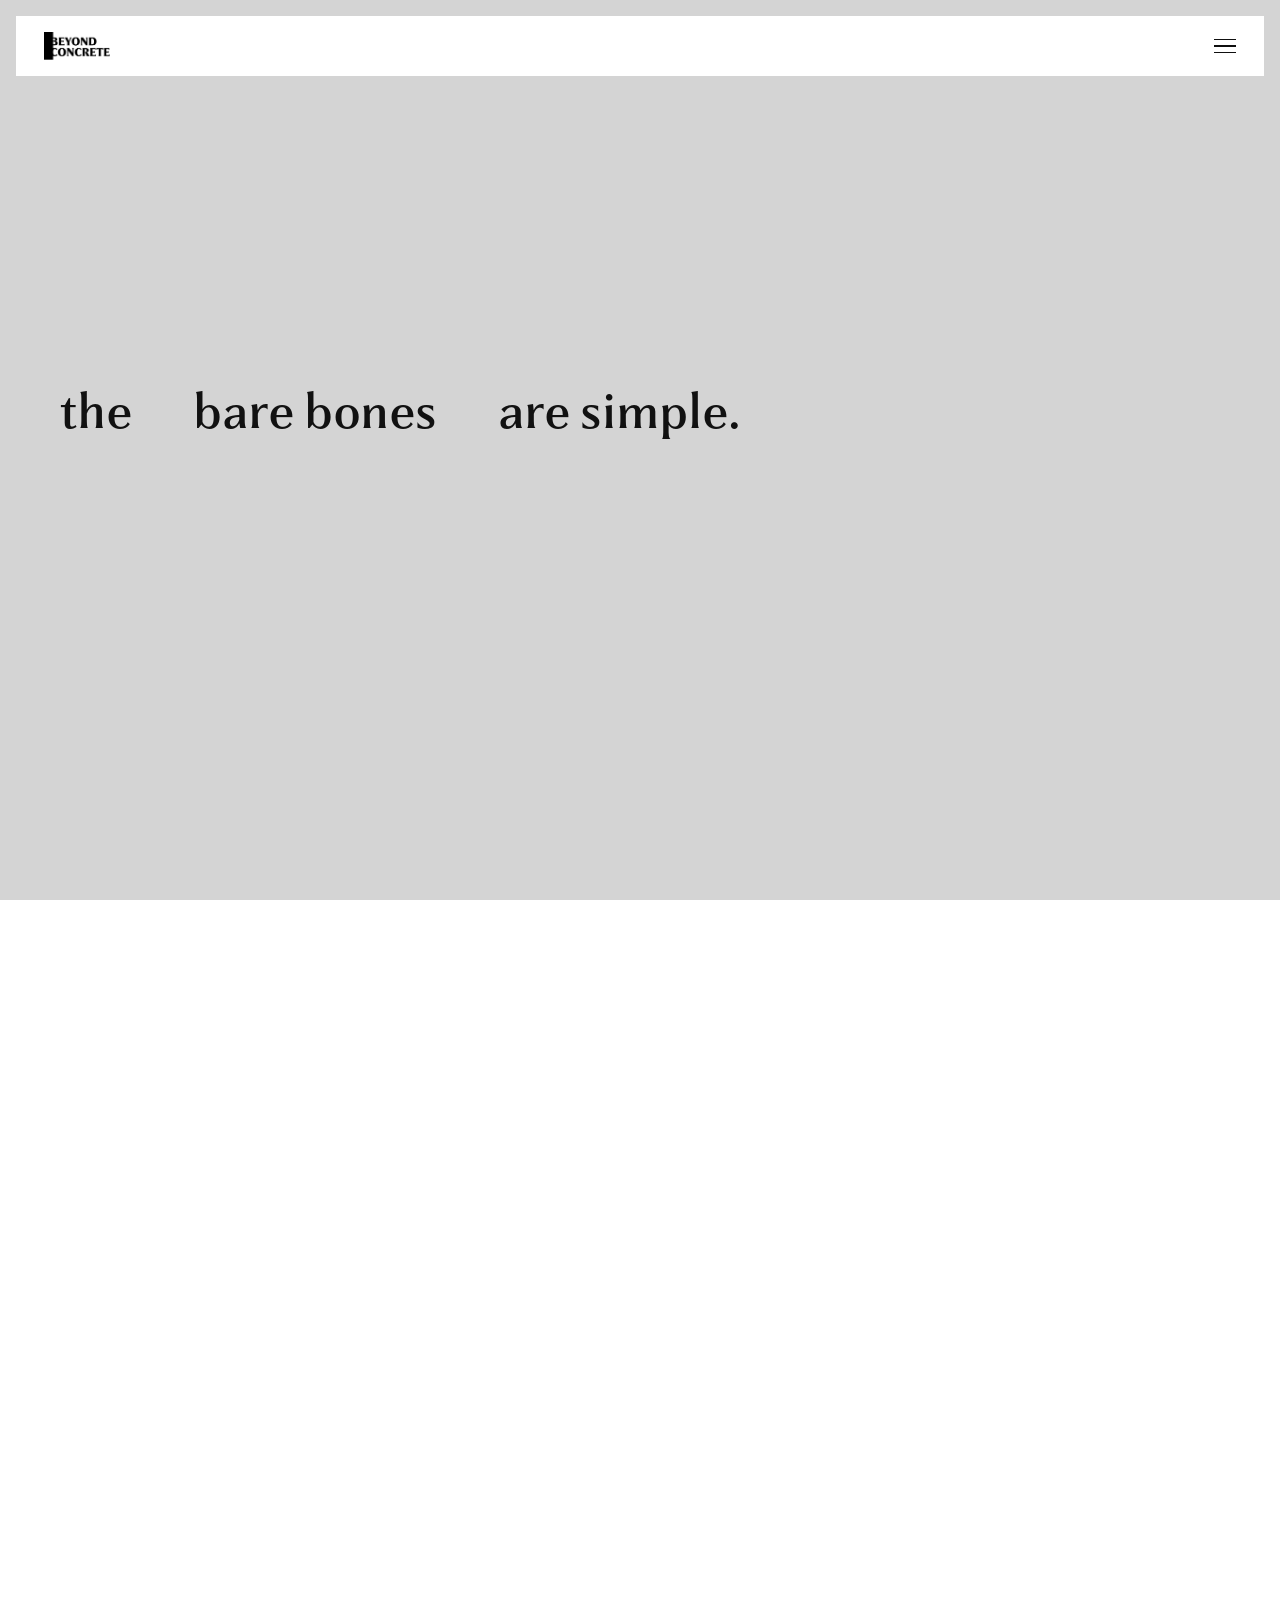
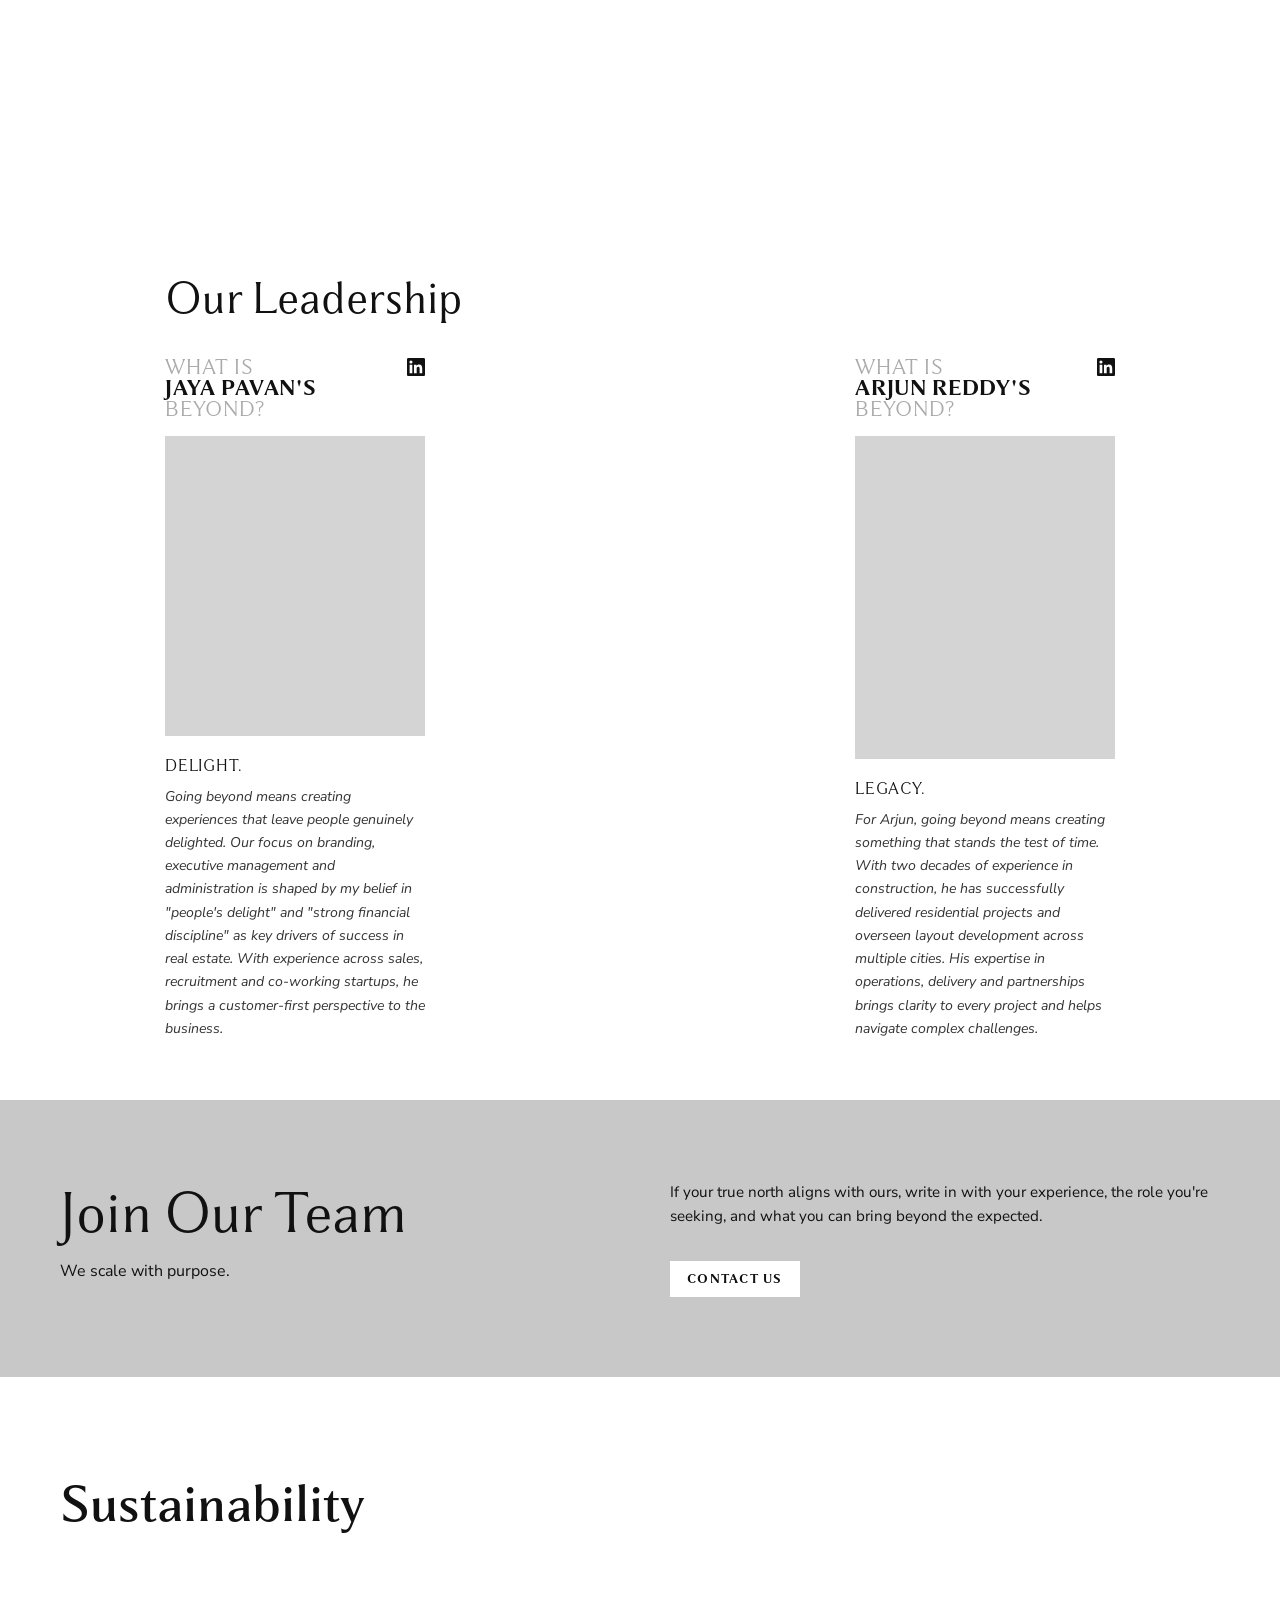
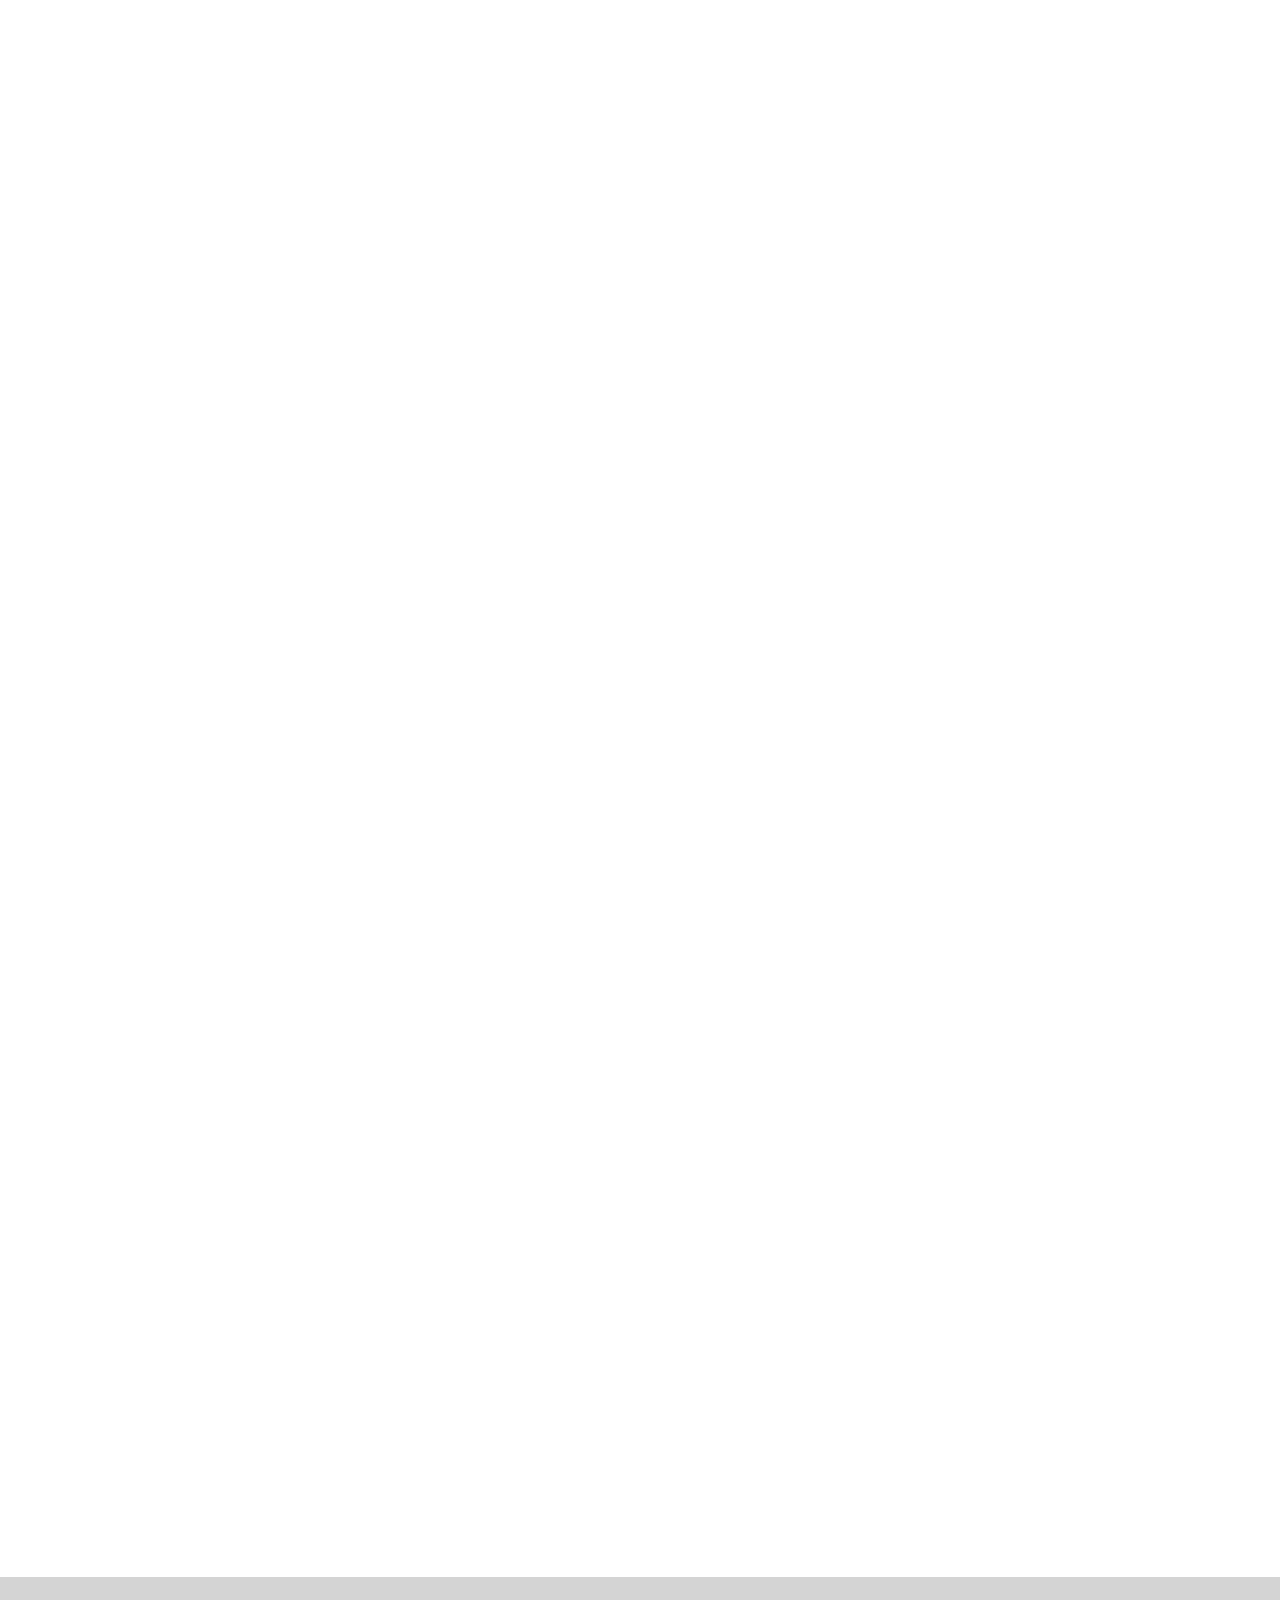
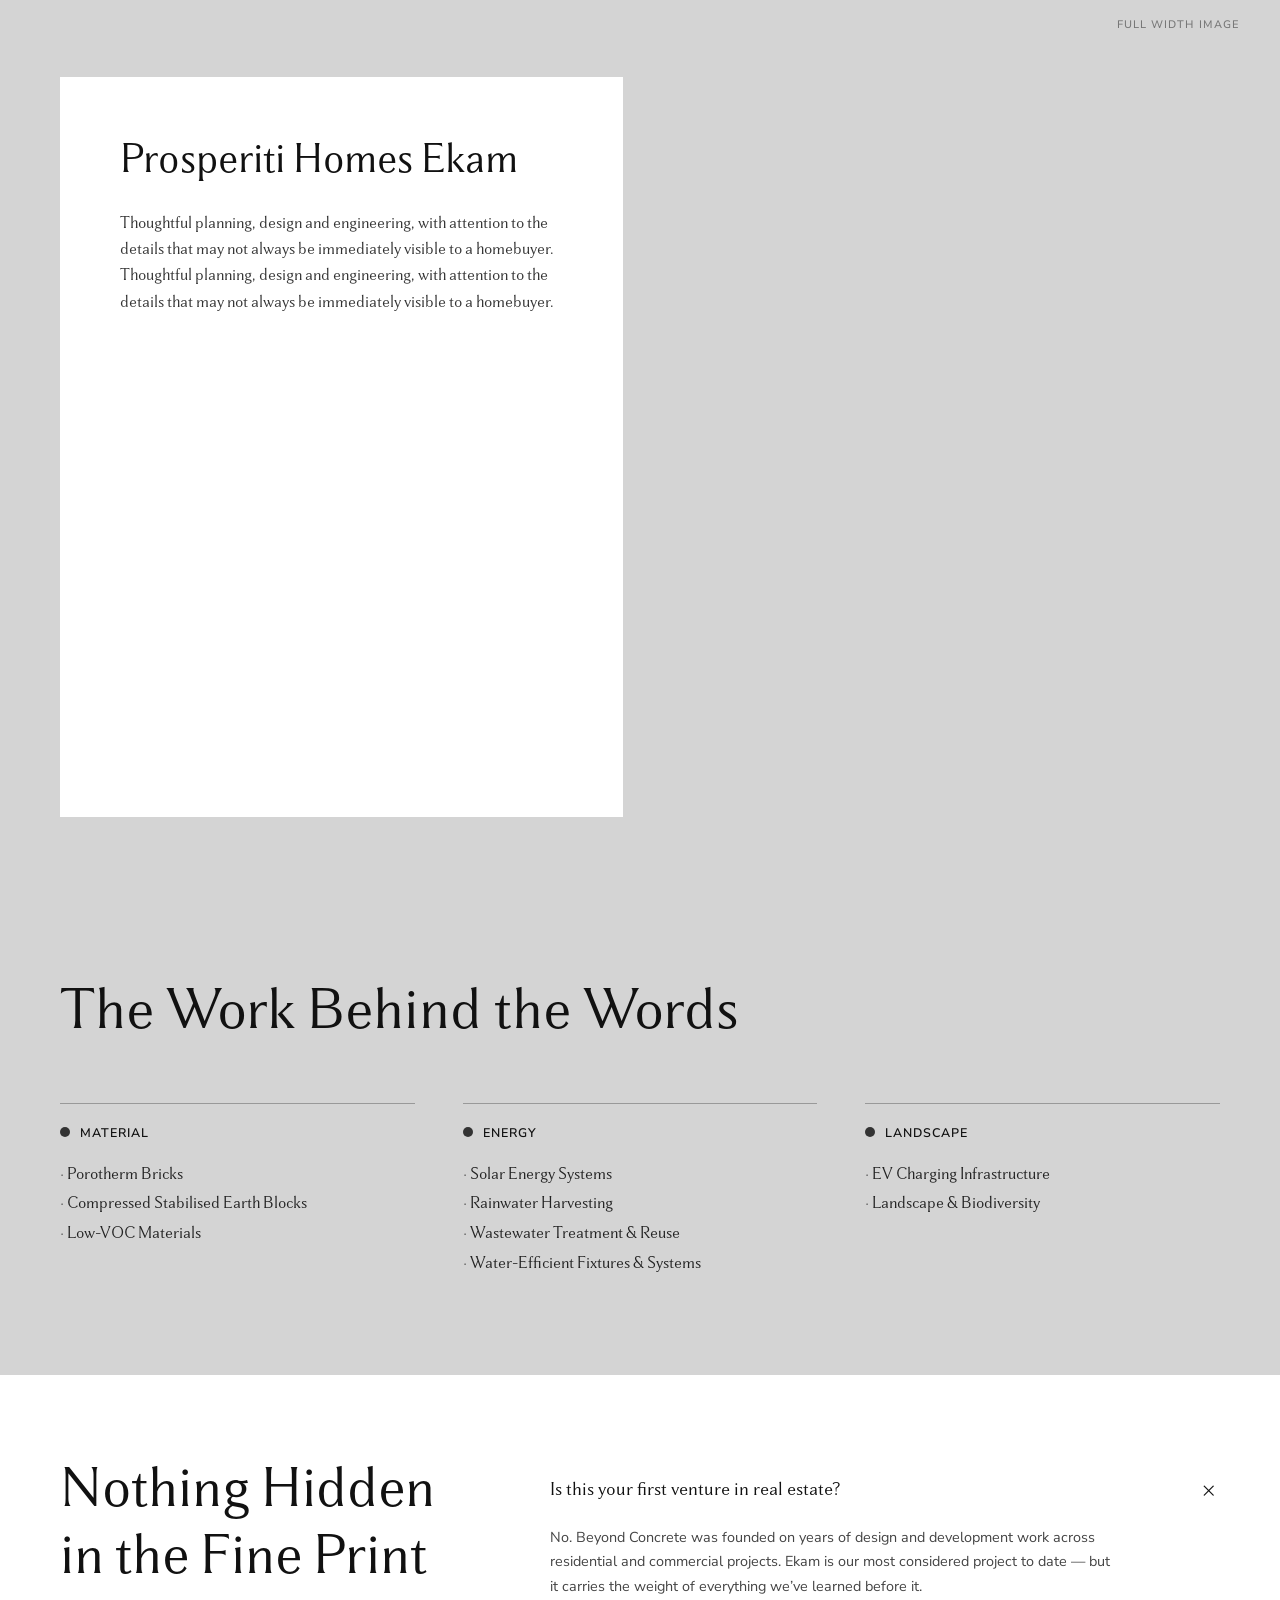
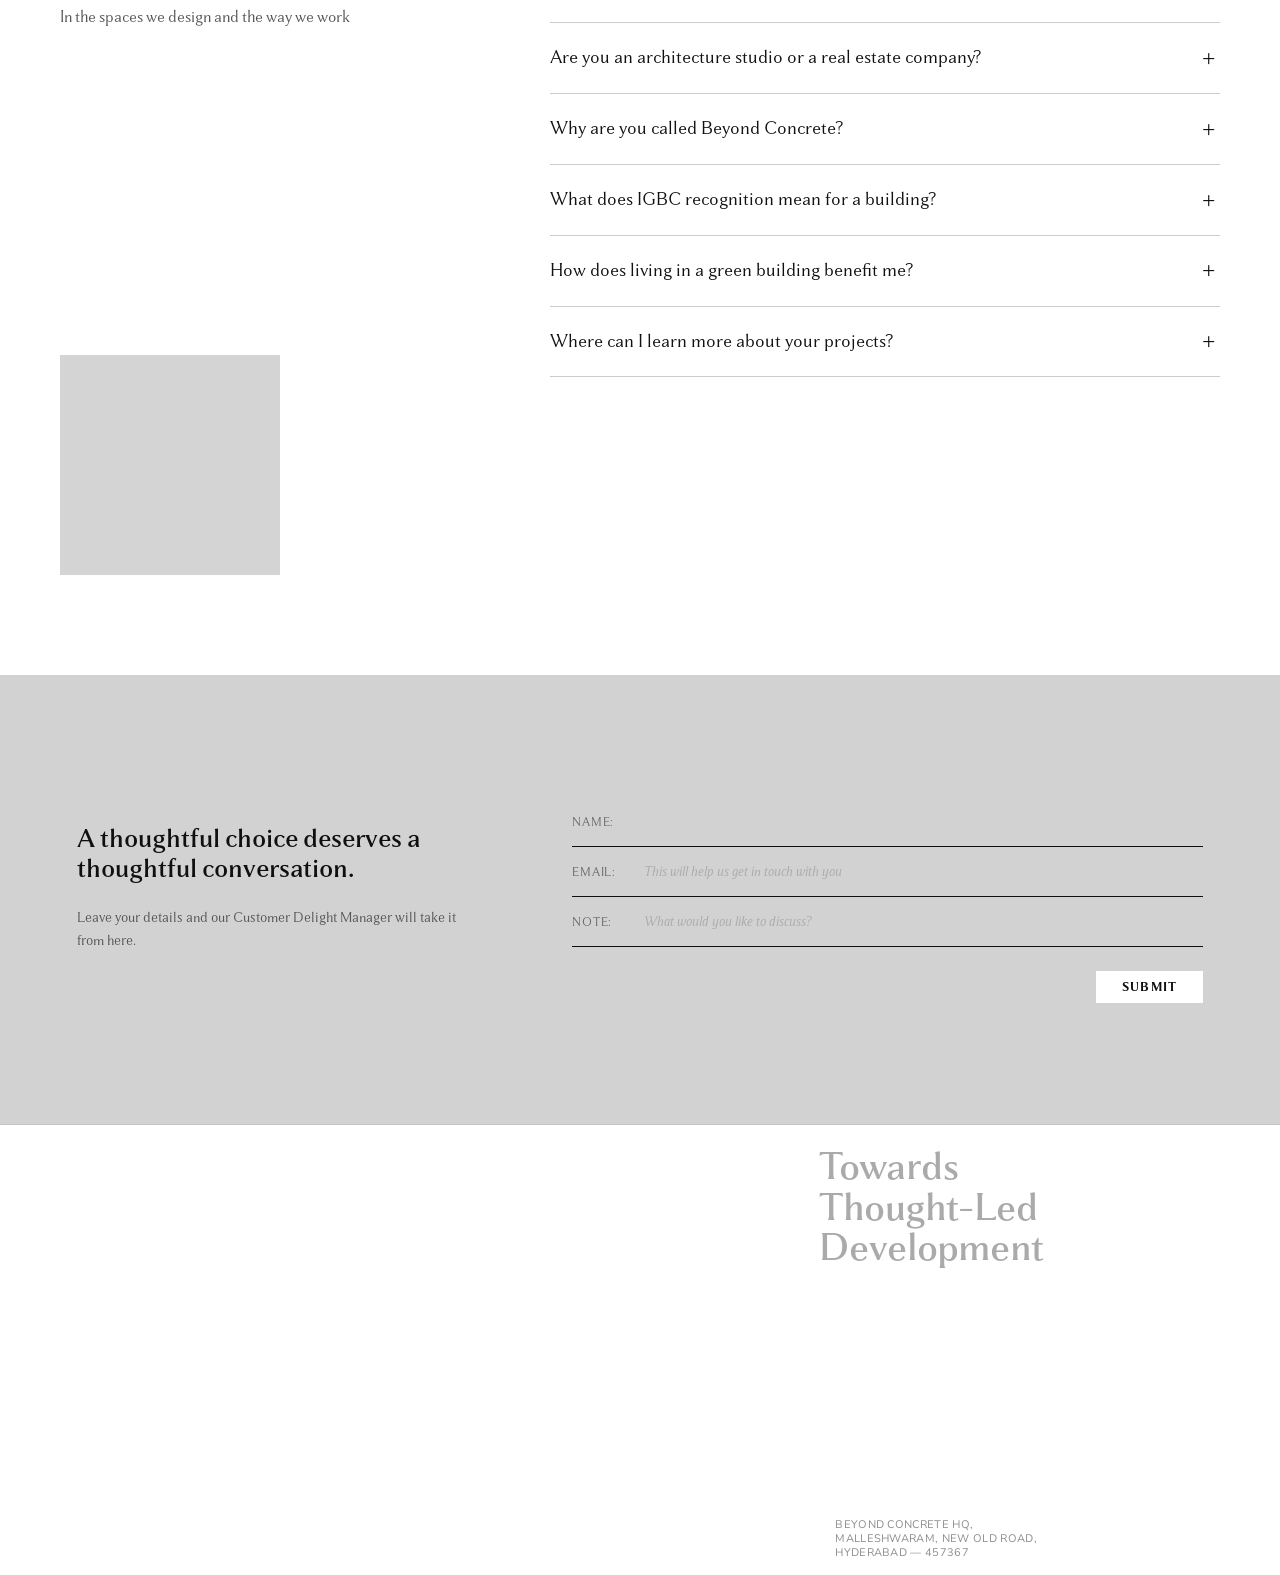
==== commit 44bf371d: "Add files via upload" ====
--- a/about prototype/index.html
+++ b/about prototype/index.html
@@ -214,7 +214,7 @@
 
         .team {
             height: 100vh;
-            padding: 60px;
+            padding: 60px 165px;
             display: flex;
             flex-direction: column;
             background: #fff;
@@ -236,7 +236,7 @@
             flex: 1;
             display: flex;
             flex-direction: row;
-            gap: 40px;
+            gap: 430px;
             min-height: 0;
         }
 
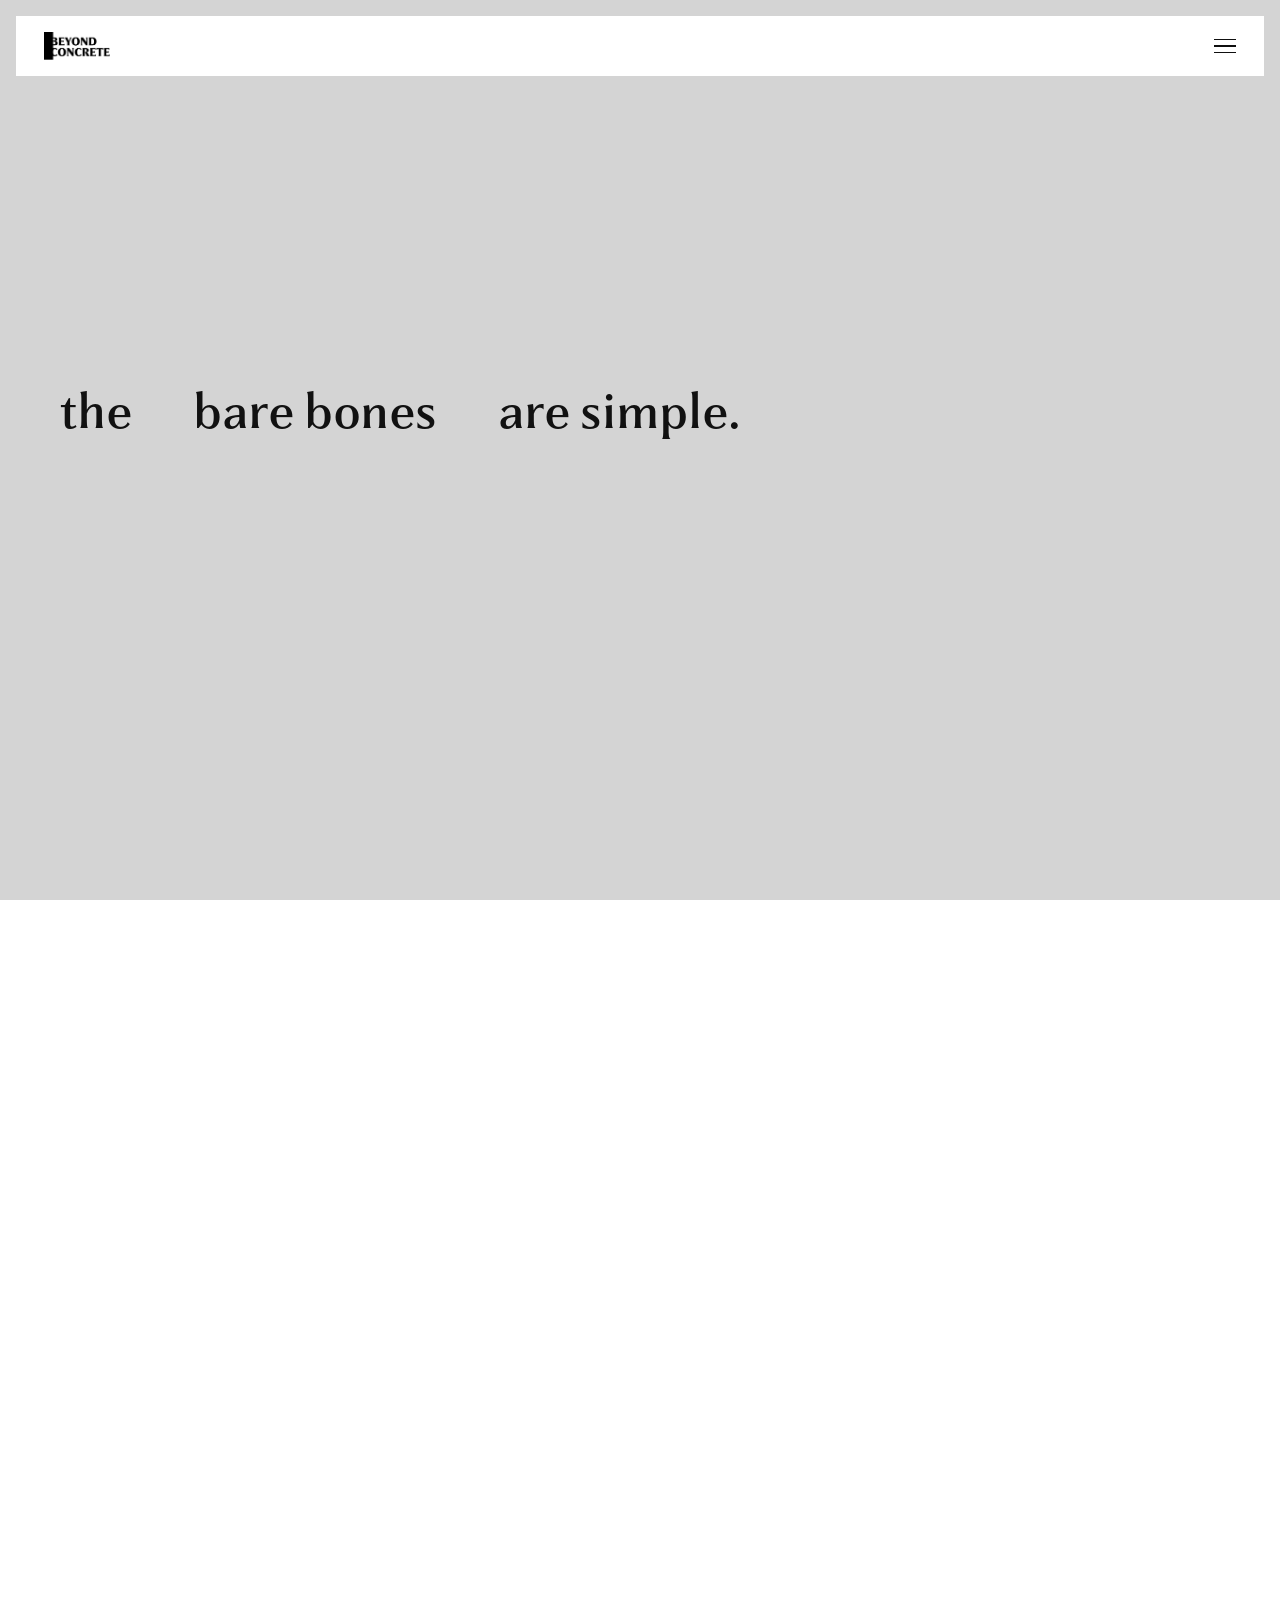
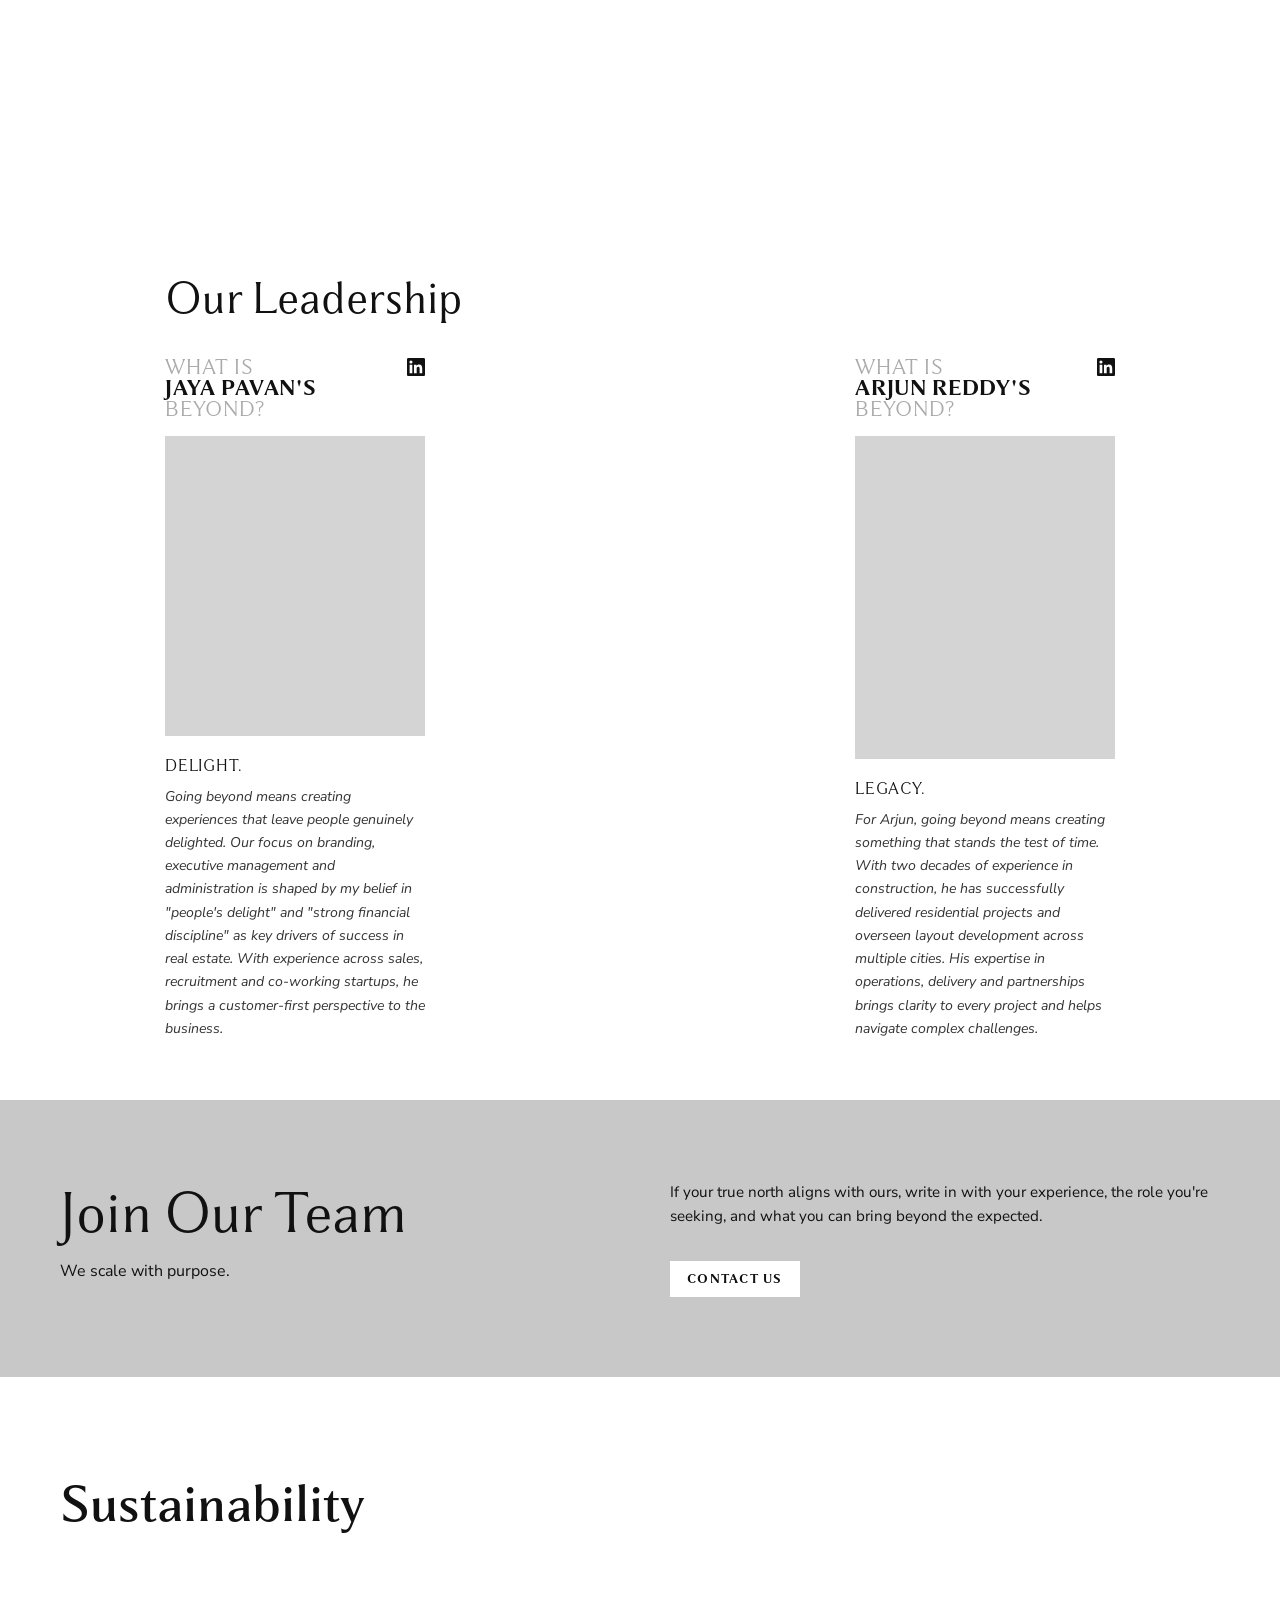
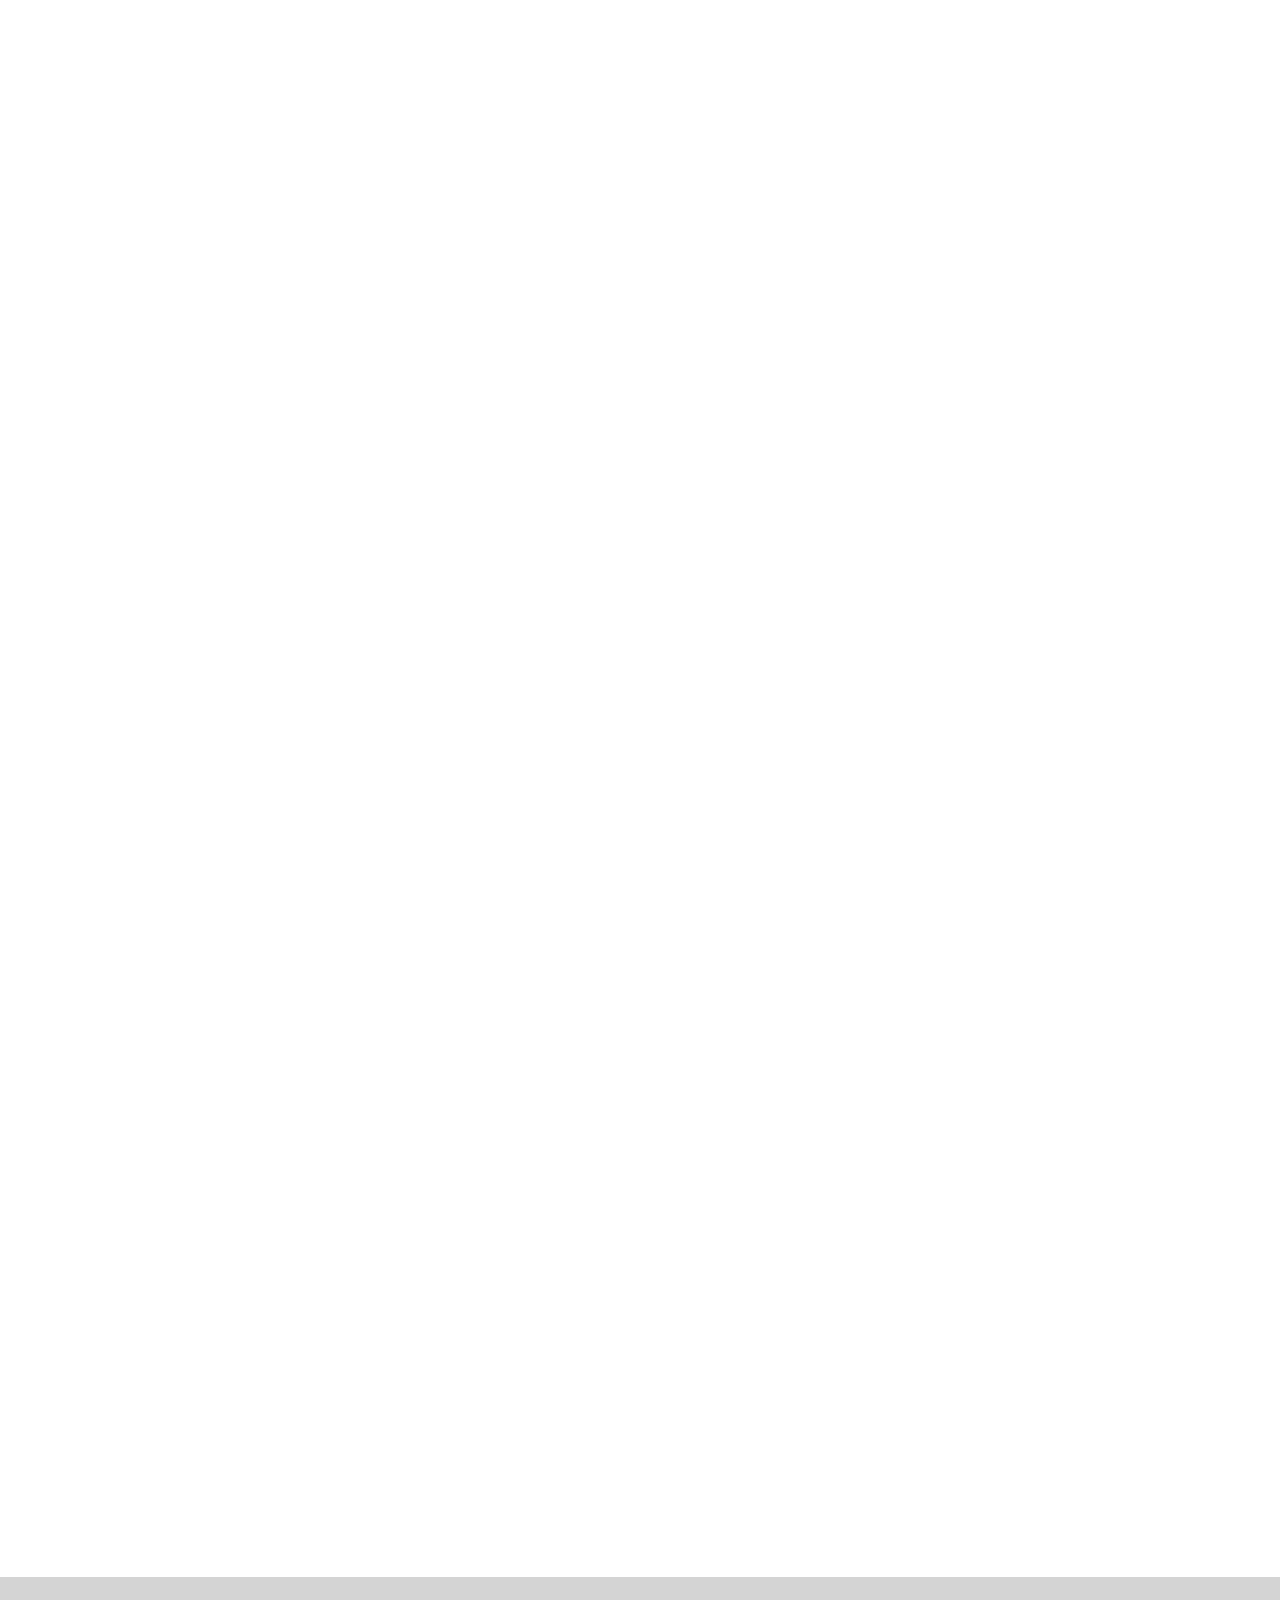
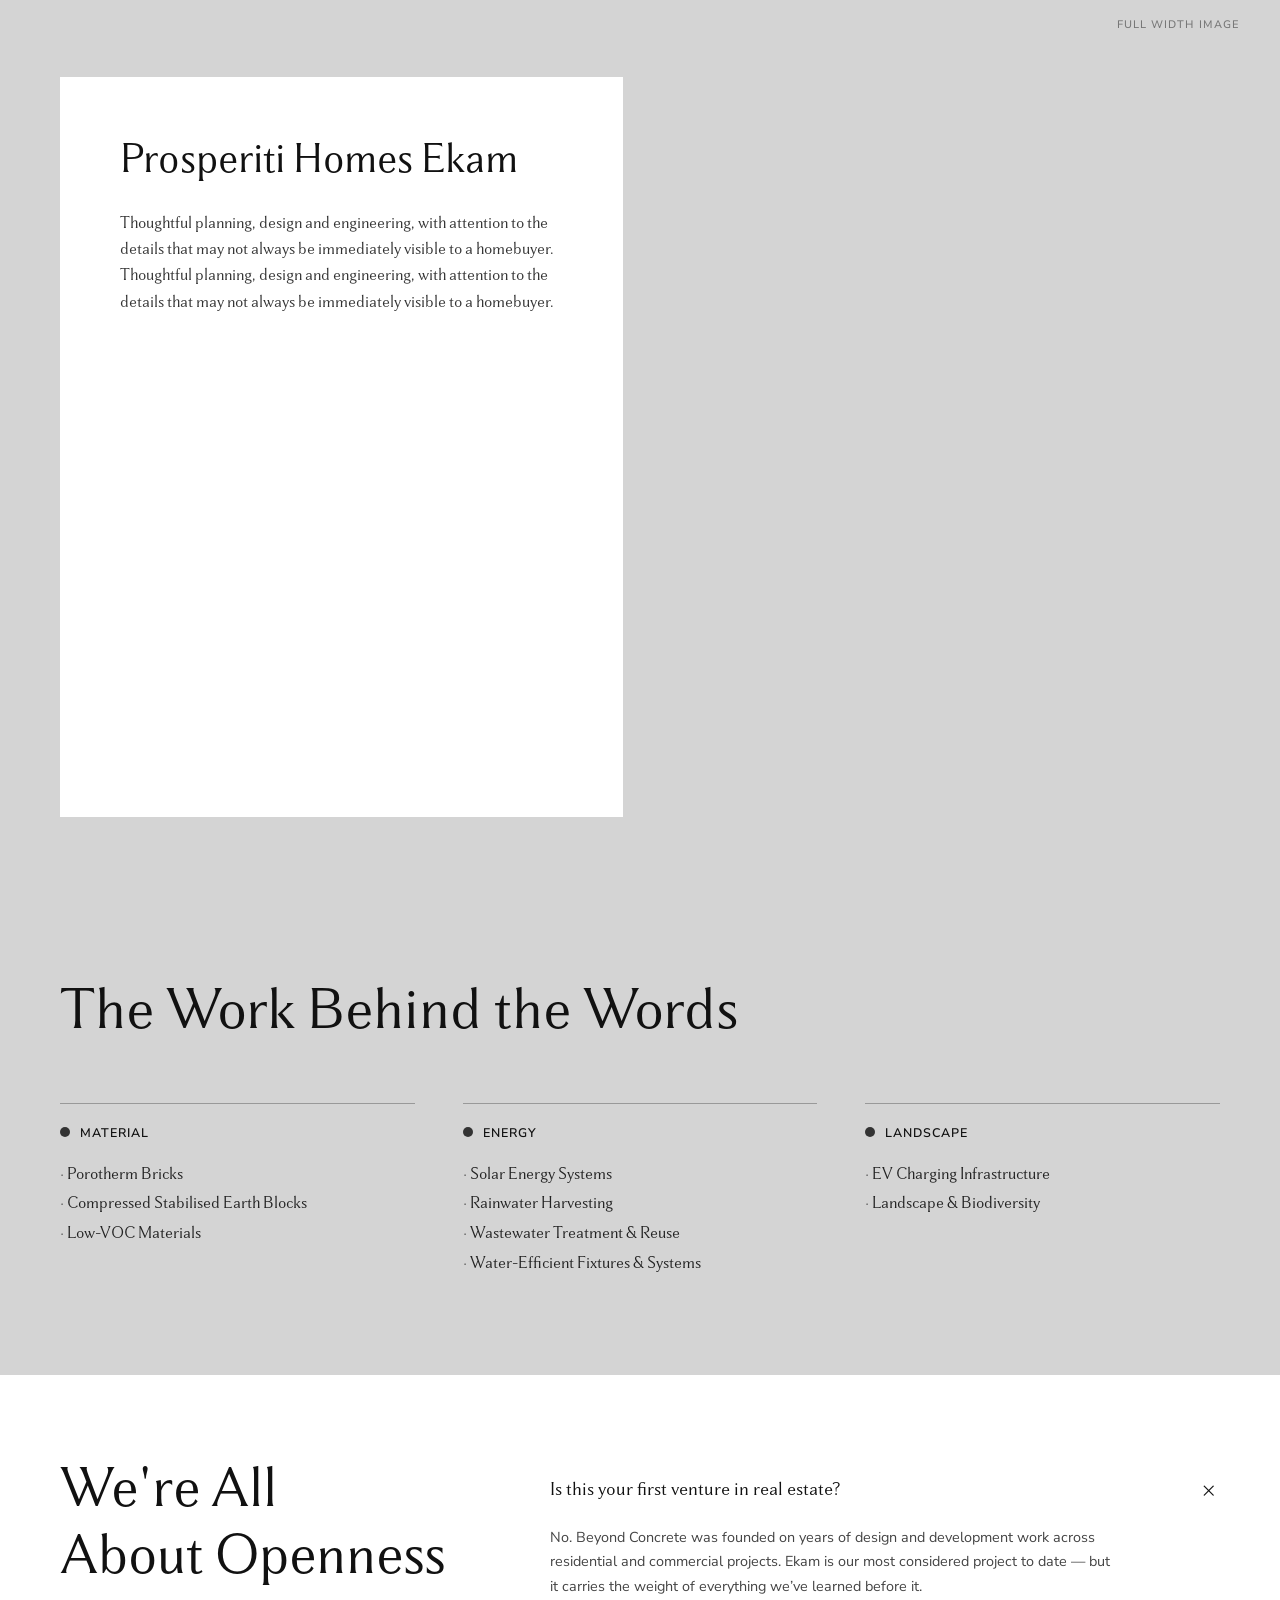
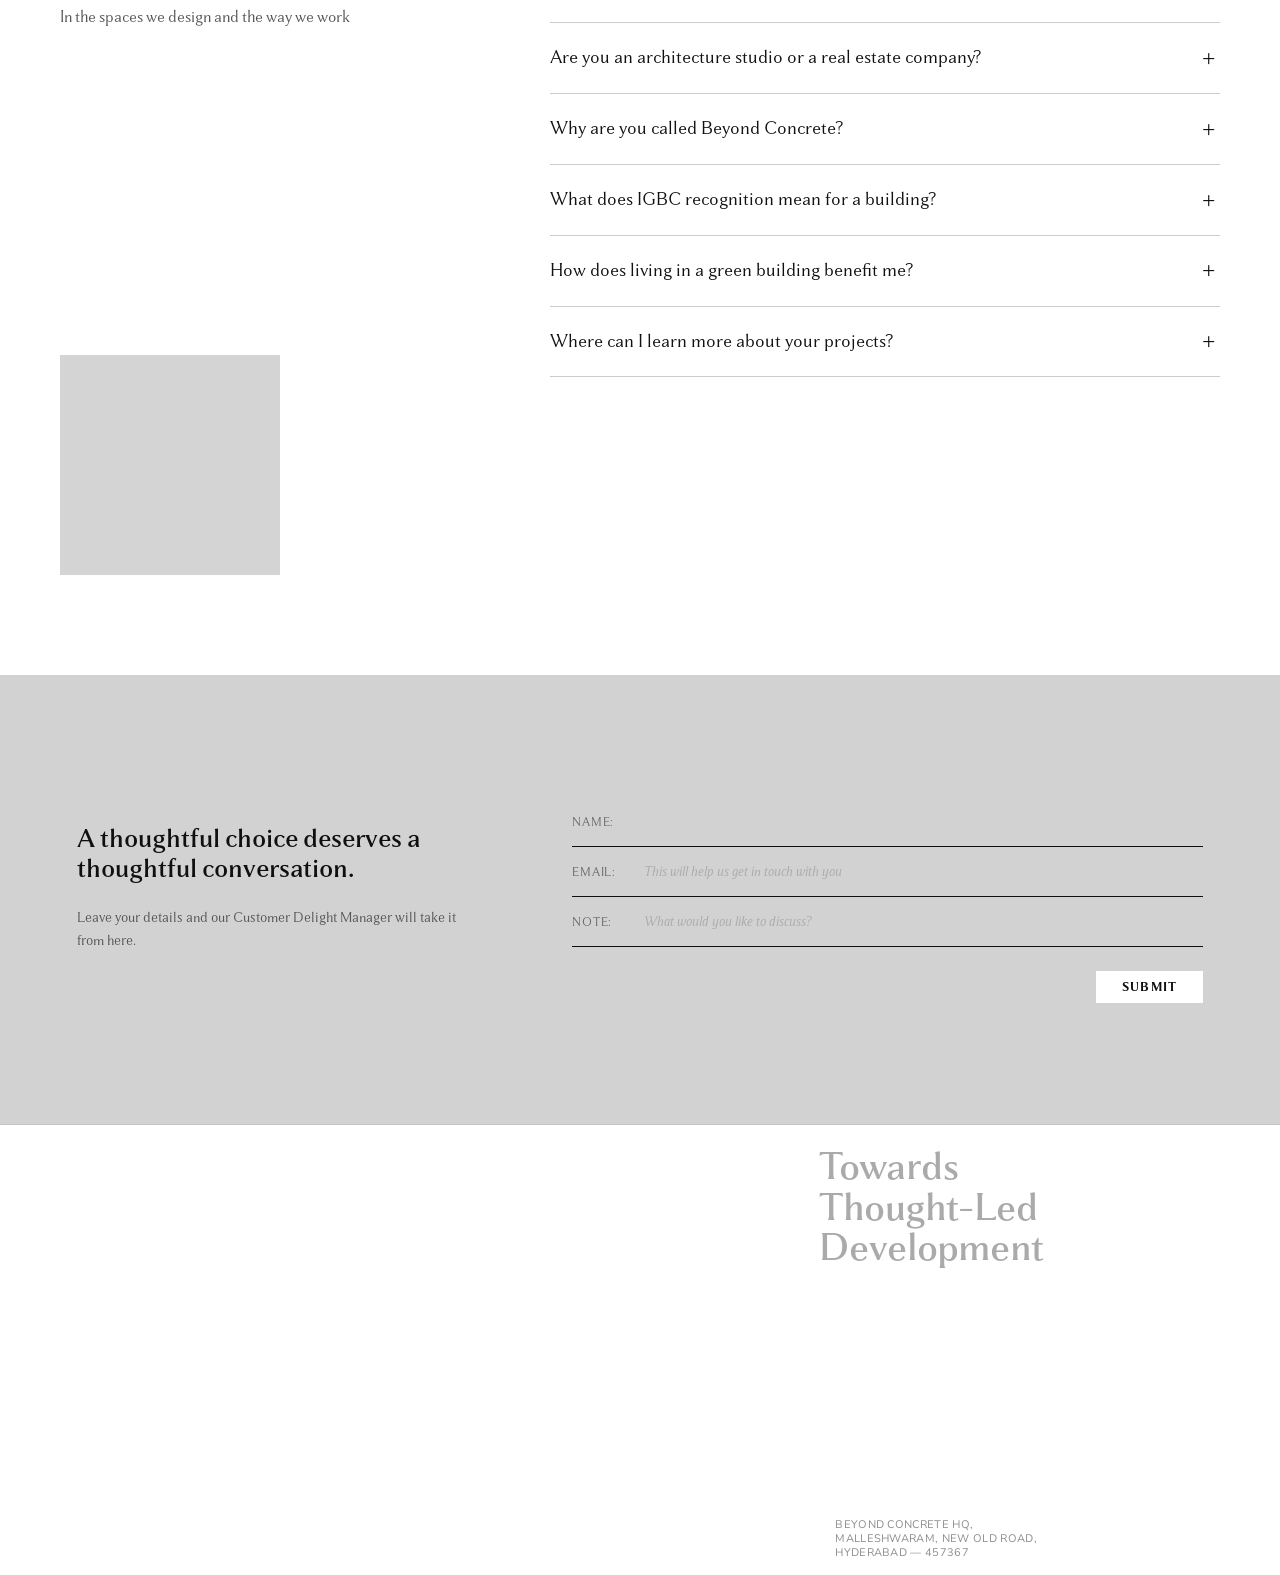
==== commit 2af5dc87: "Add files via upload" ====
--- a/about prototype/index.html
+++ b/about prototype/index.html
@@ -694,7 +694,6 @@
             margin: 100px 0 60px 60px;
             display: flex;
             flex-direction: column;
-            justify-content: space-between;
         }
 
         .ekam-card-top {
@@ -722,6 +721,7 @@
         .ekam-stats {
             display: flex;
             flex-direction: column;
+            margin-top: clamp(40px, 6vh, 80px);
         }
 
         .ekam-stat {
@@ -986,7 +986,7 @@
     <section class="hero">
         <div class="hero-left">
             <h1><span>the</span><span>bare bones</span><span>are simple.</span></h1>
-            <p class="subtitle">We are real estate company co-founded by JP Gummadi and Arjun Reddy in 2026.</p>
+            <p class="subtitle">We are a real estate company co-founded by JP Gummadi and Arjun Reddy in 2026.</p>
         </div>
         <div class="hero-right">
             <div class="hero-img-placeholder"></div>
@@ -1221,7 +1221,7 @@
 
         <div class="faq-left">
             <div class="faq-left-top">
-                <h2>Nothing Hidden in the Fine Print</h2>
+                <h2>We're All<br> About Openness</h2>
                 <p>In the spaces we design and the way we work</p>
             </div>
             <div class="faq-img-placeholder"></div>
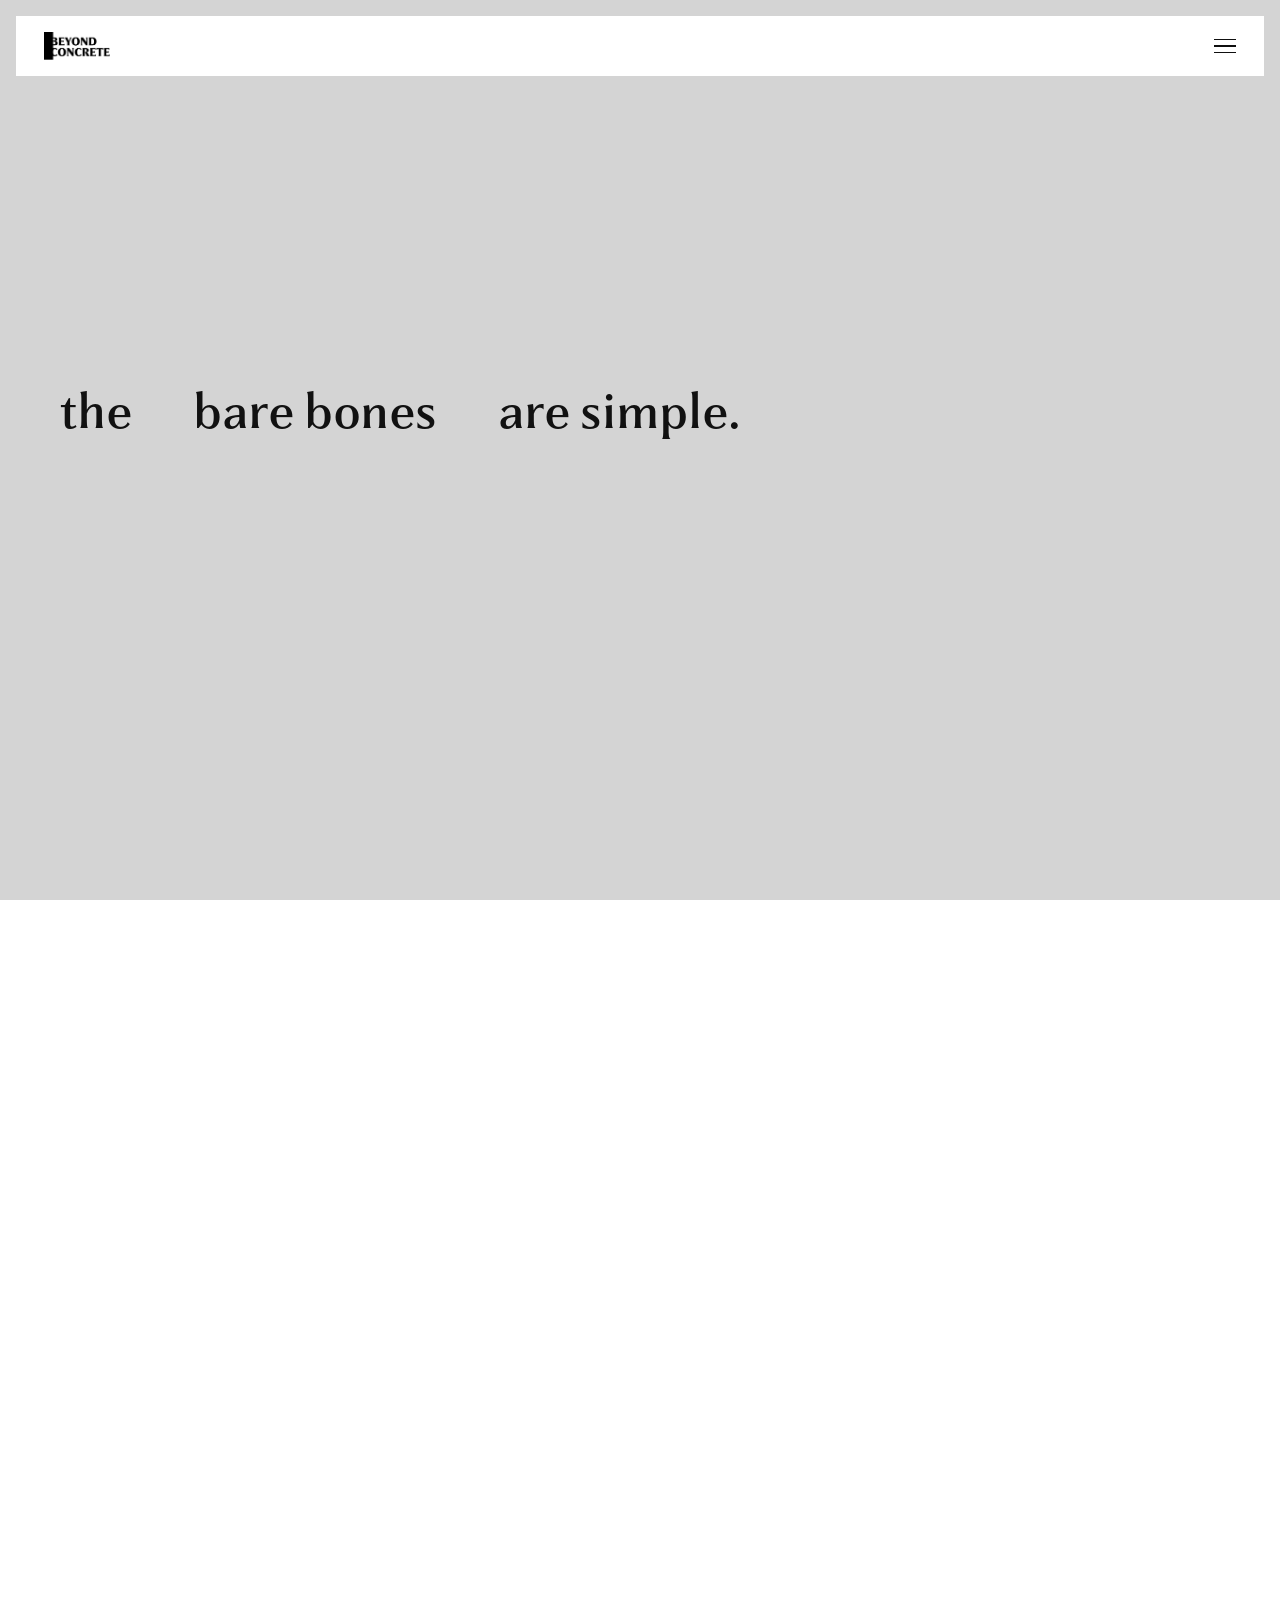
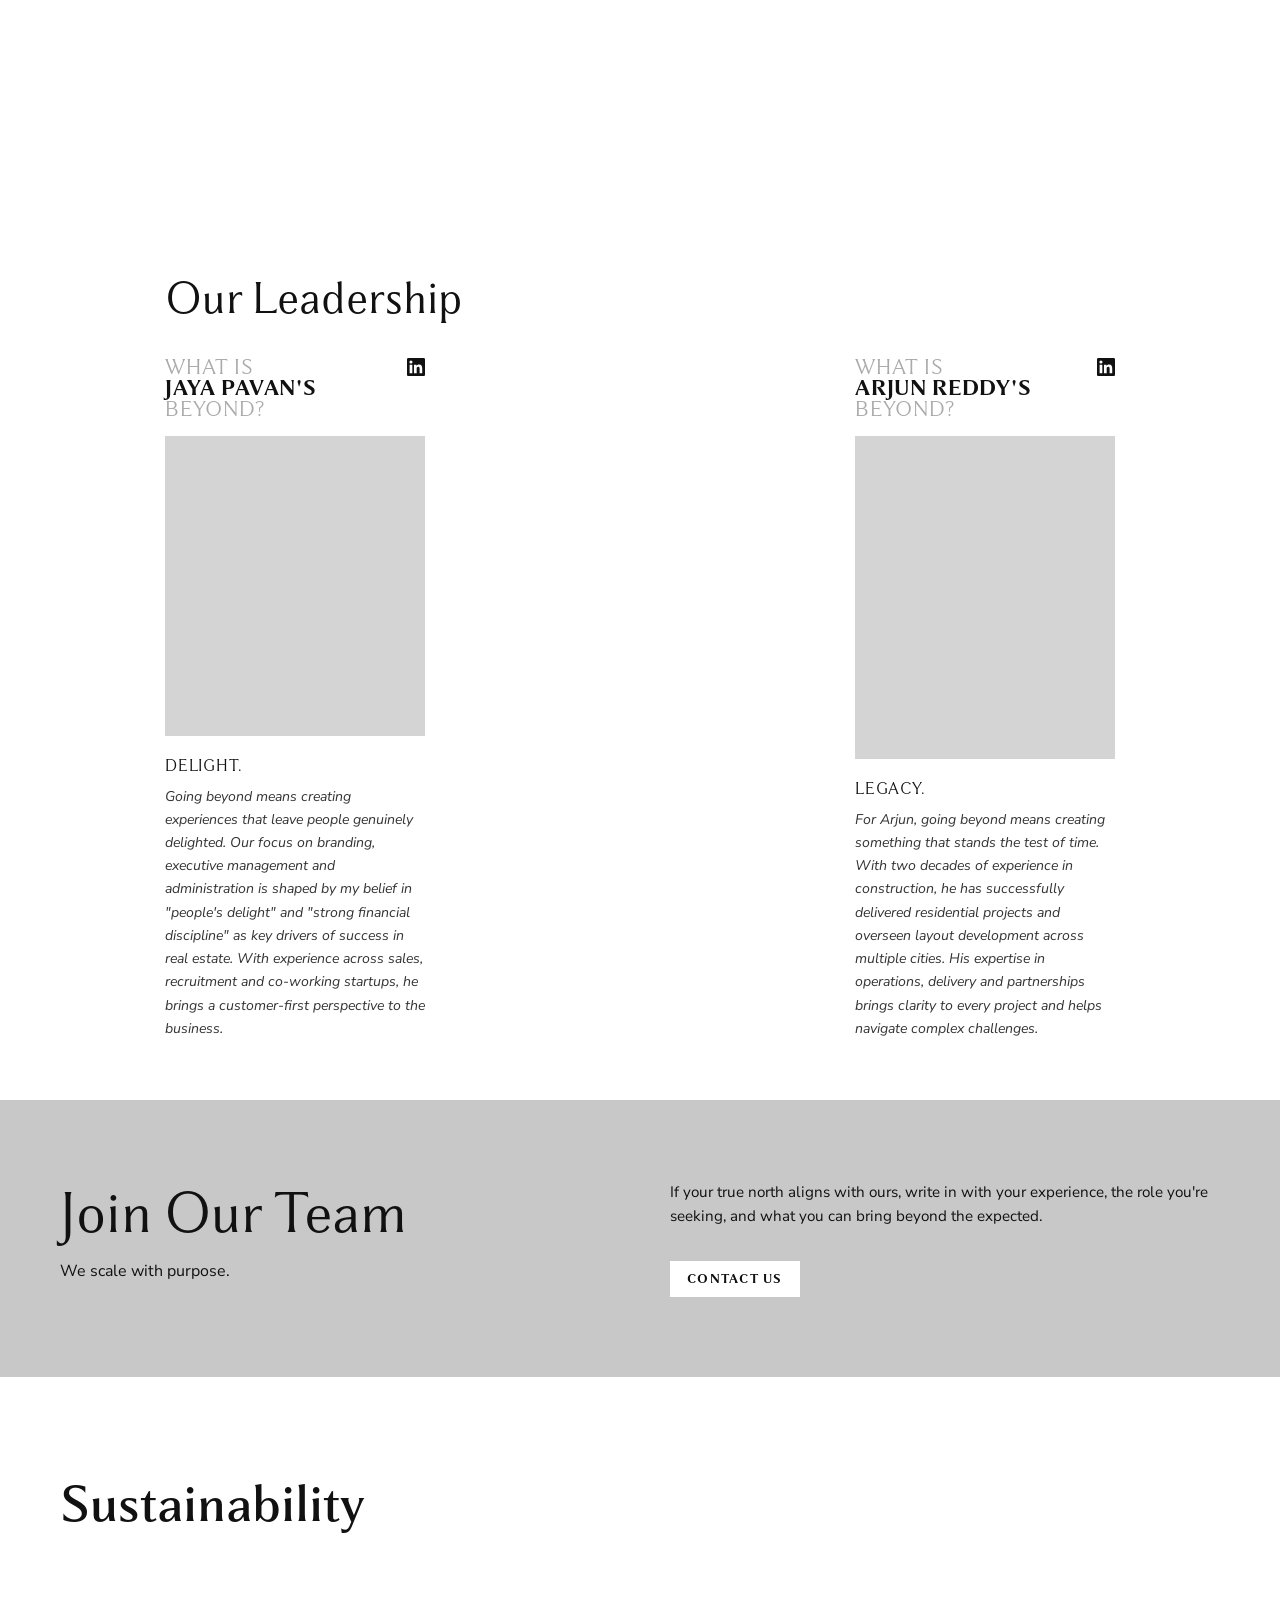
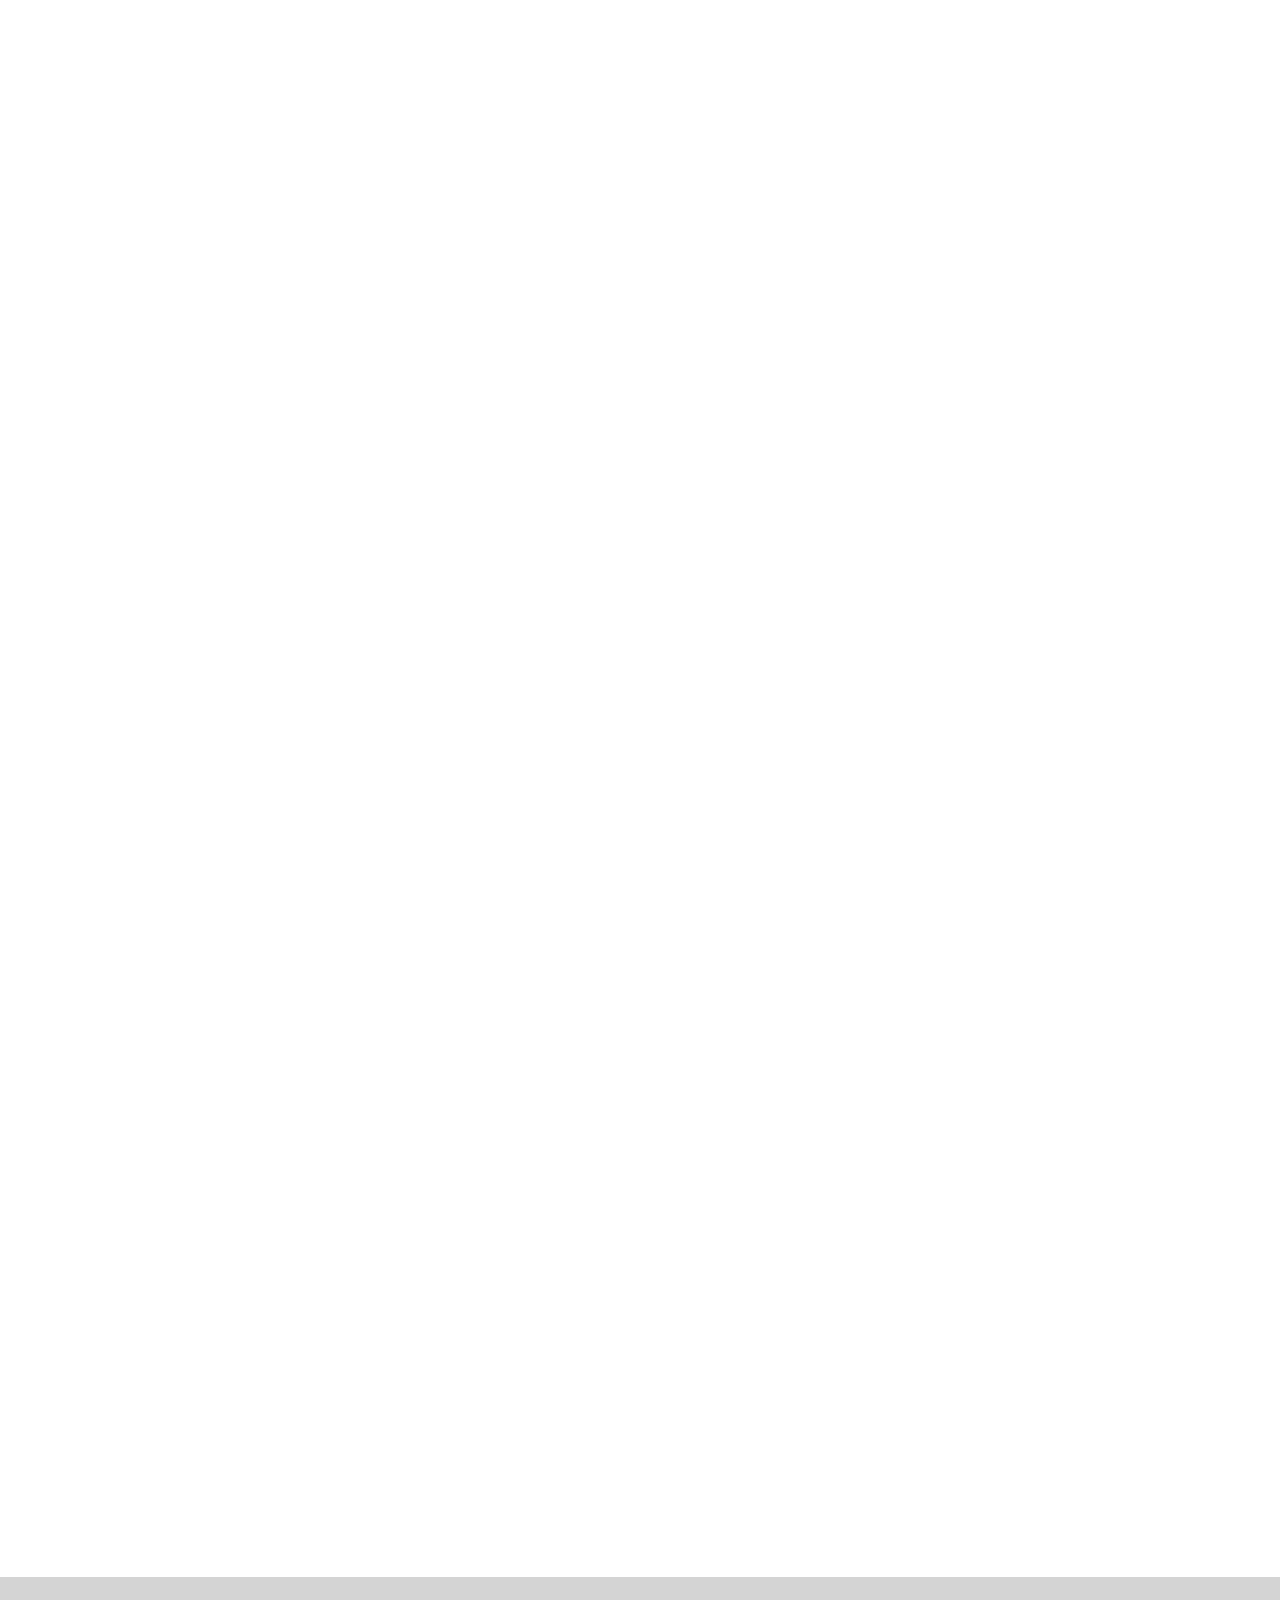
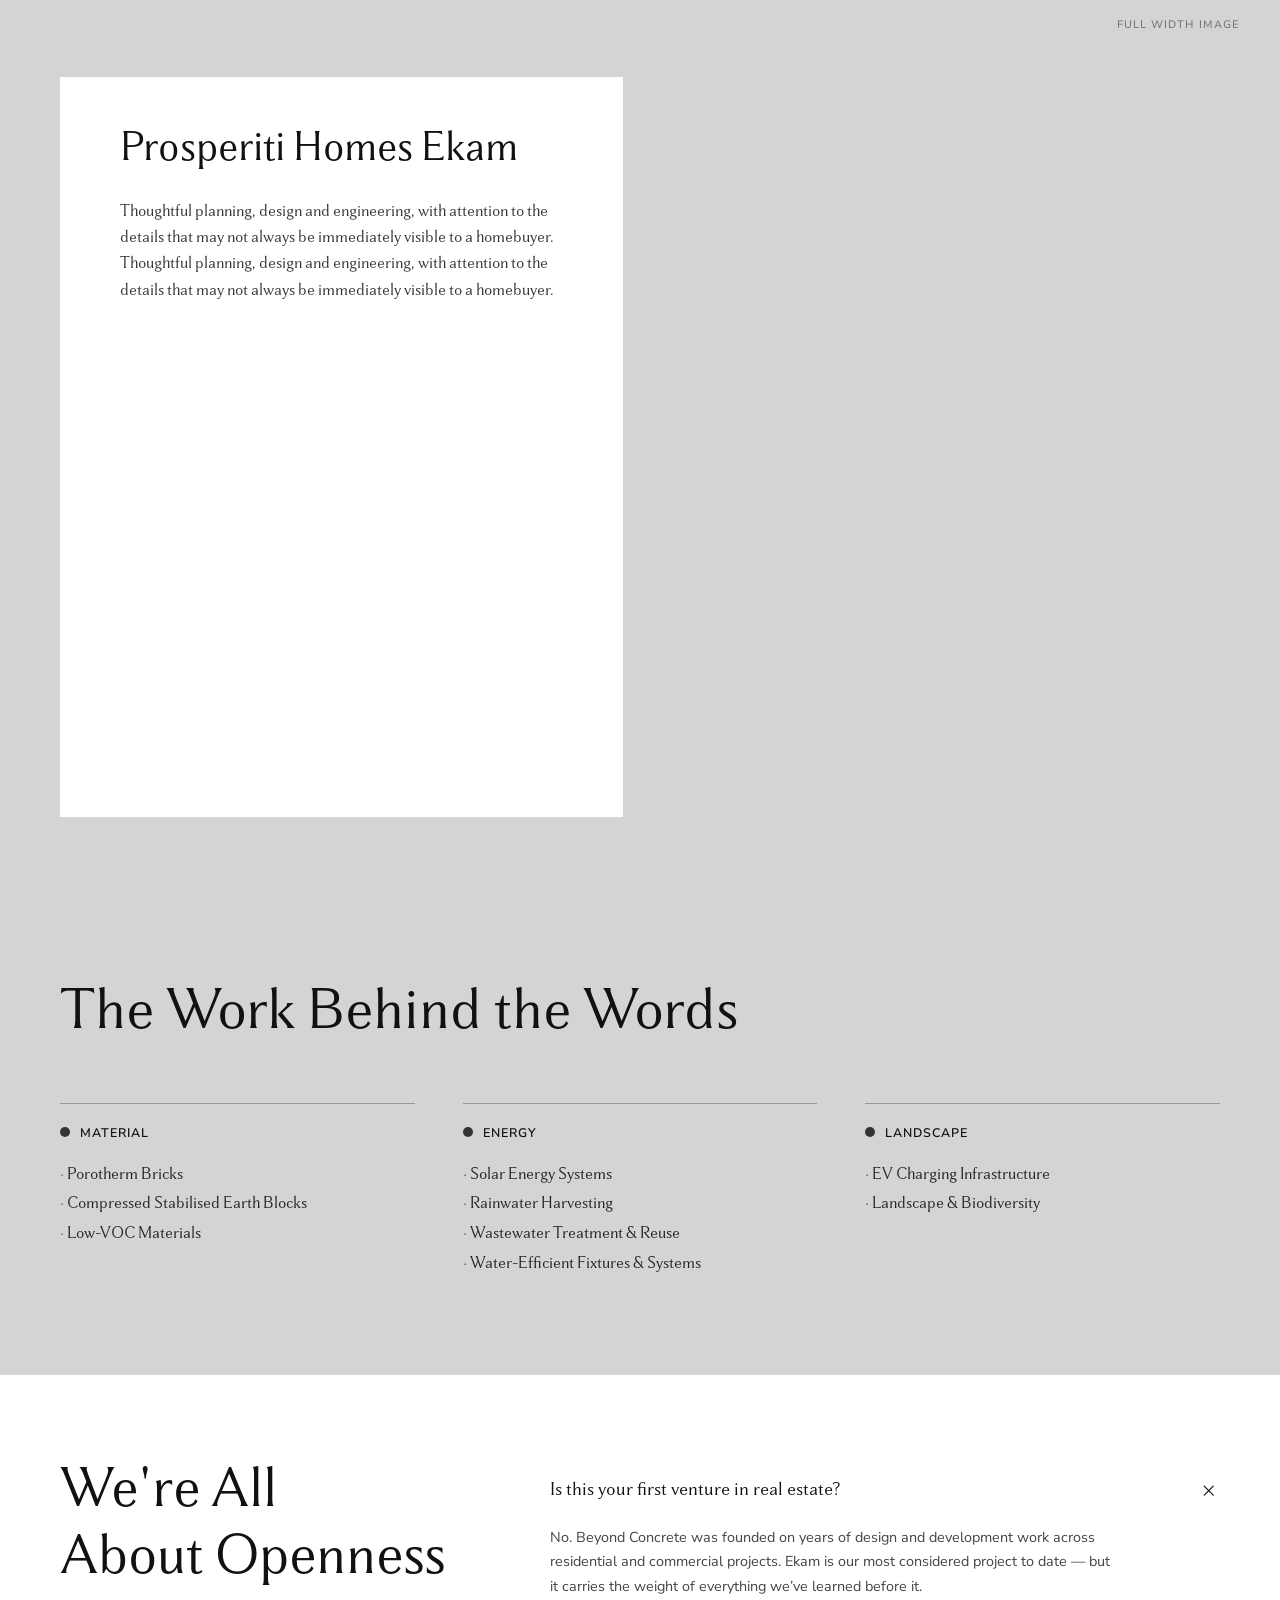
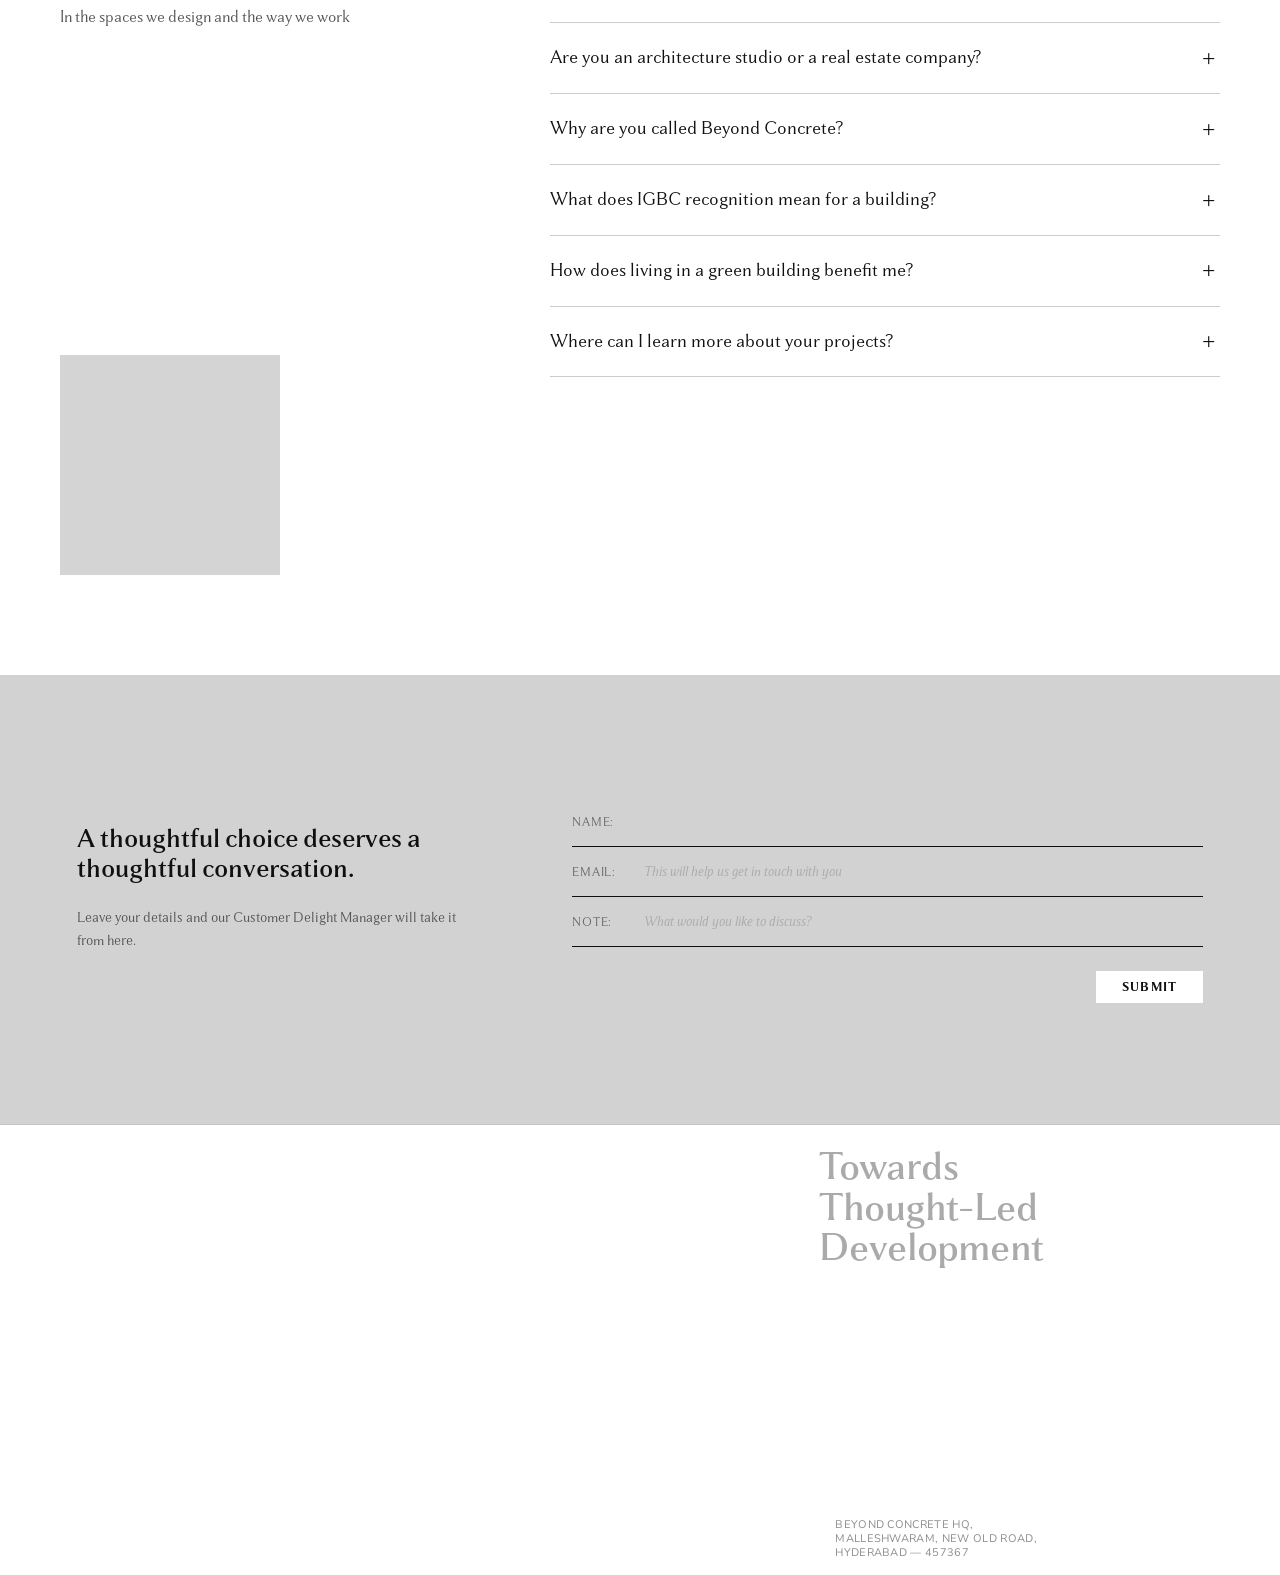
==== commit 9ae7c845: "Add files via upload" ====
--- a/about prototype/index.html
+++ b/about prototype/index.html
@@ -690,7 +690,7 @@
             width: 44%;
             flex-shrink: 0;
             background: #fff;
-            padding: 60px 60px;
+            padding: 48px 60px 36px 60px;
             margin: 100px 0 60px 60px;
             display: flex;
             flex-direction: column;
@@ -721,7 +721,8 @@
         .ekam-stats {
             display: flex;
             flex-direction: column;
-            margin-top: clamp(40px, 6vh, 80px);
+            margin-top: auto;
+            padding-top: 32px;
         }
 
         .ekam-stat {
